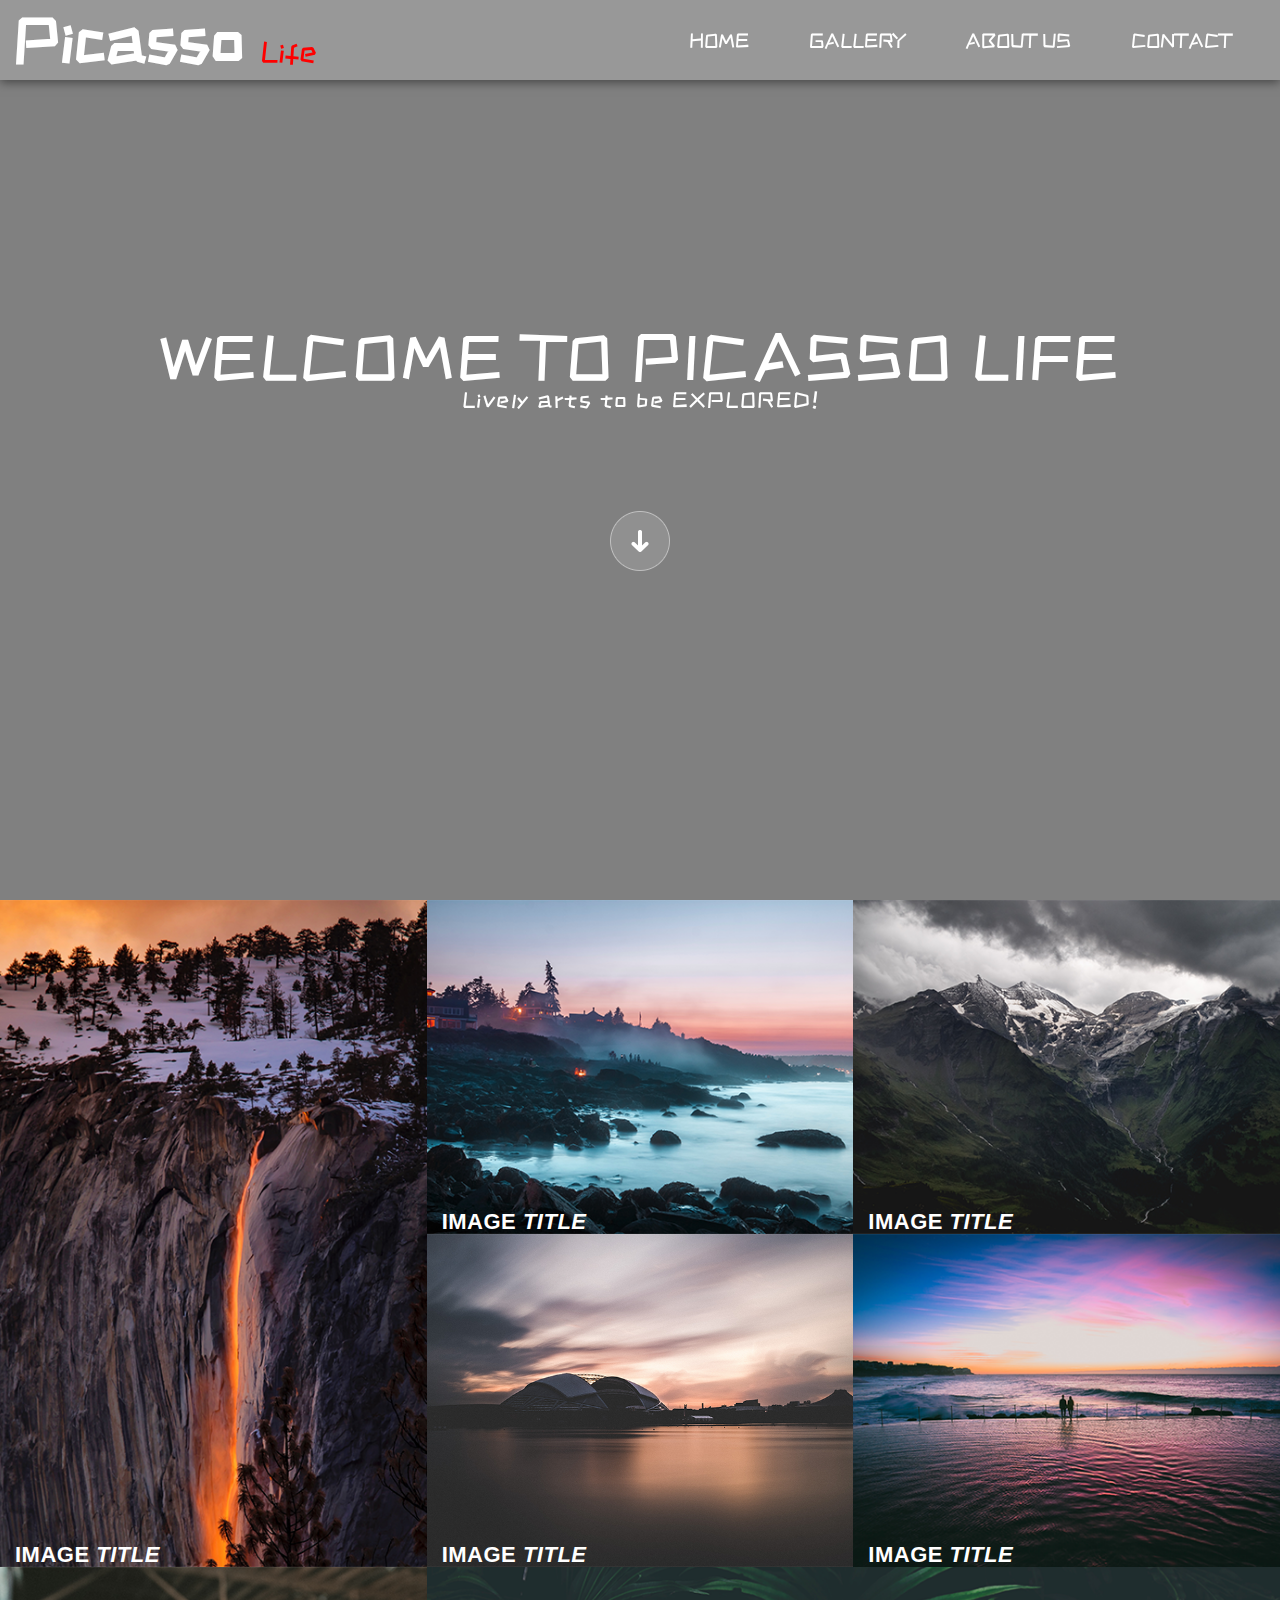
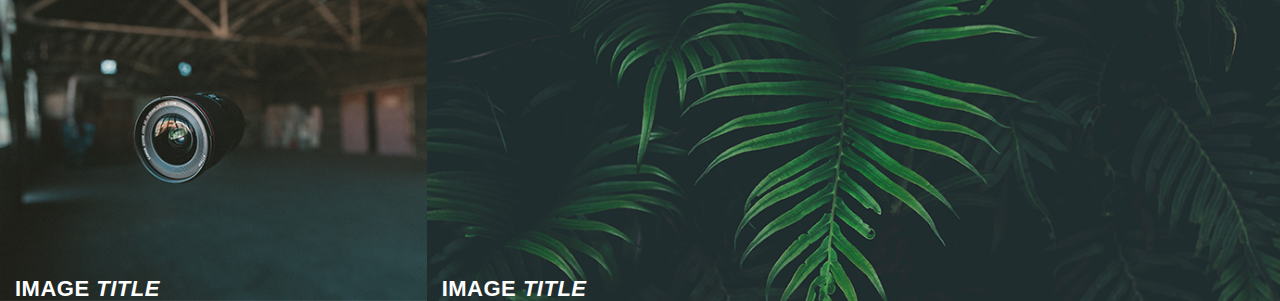
==== index.html @ 89271b0a "fixed some style" ====
<!DOCTYPE html>
<html lang="en">
<head>
    <meta charset="UTF-8">
    <meta http-equiv="X-UA-Compatible" content="IE=edge">
    <meta name="viewport" content="width=device-width, initial-scale=1.0">
    <link rel="stylesheet" href="./css/style.css">
    <title>Picasso Life</title>
</head>
<body>
    <!---header börjar här---->
    <div class="wrapper">
        <nav class="navbar">
            <a href="index.html"><h1>Picasso <span>Life</span></h1></a>
            <ul>
                <li><a href="#">Home</a></li>
                <li><a href="#">Gallery</a></li>
                <li><a href="#">About us</a></li>
                <li><a href="#">Contact</a></li>
            </ul>
        </nav>
    </div>
    <!---header slutar här---->
    
    <!--------------------DIVIDER------------------------>

    <!---welcome sektion börjar  här---->
    <section class="welcome">
        <div class="overlay-text">
            <h1>Welcome to <em>Picasso Life</em></h1>
            <p>Lively arts to be EXPLORED!</p>
        <div class="scrollicon">
            <a class="scrollto" href="index.html">
                <img src="/media/img/scroll-icon.png">
            </a>
        </div>
        </div>
        <video autoplay="" loop="" muted>
        	<source src="/media/vid/highway-loop.mp4" type="video/mp4" />
            "Video not supported"
        </video>
    </section>
    <!---welcome sektion slutar här---->
    
    <!--------------------DIVIDER------------------------>
    
    
    <!---gallery sektion börjar här---->
    <section class="gallery-wrapper ">
        <div class="gallery-container h-2">
            <div class="gallery-item">
                <div class="image">
                    <img src="./media/img/thumb1.png" alt=""></div>
                    <div class="imgtext">
                        <h1>Image <em>Title</em></h1>
                    </div>
            </div>
        </div>
        <div class="gallery-container">
            <div class="gallery-item">
                <div class="image">
                    <img src="./media/img/thumb2.png" alt=""></div>
                    <div class="imgtext"><h1>Image <em>Title</em></h1></div>
            </div>
        </div>
        <div class="gallery-container">
            <div class="gallery-item">
                <div class="image">
                    <img src="./media/img/thumb3.png" alt=""></div>
                    <div class="imgtext"><h1>Image <em>Title</em></h1></div>
            </div>
        </div>
        <div class="gallery-container">
            <div class="gallery-item">
                <div class="image">
                    <img src="./media/img/7.png" alt=""></div>
                    <div class="imgtext"><h1>Image <em>Title</em></h1></div>
            </div>
        </div>
        <div class="gallery-container">
            <div class="gallery-item">
                <div class="image">
                    <img src="./media/img/thumb5.png" alt=""></div>
                    <div class="imgtext">
                        <h1>Image <em>Title</em></h1>
                        <p></p>
                    </div>
                    
            </div>
        </div>
        <div class="gallery-container">
            <div class="gallery-item">
                <div class="image">
                    <img src="./media/img/thumb6.png" alt=""></div>
                    <div class="imgtext"><h1>Image <em>Title</em></h1></div>
            </div>
        </div>
        <div class="gallery-container w-2">
            <div class="gallery-item">
                <div class="image">
                    <img src="./media/img/thumb4.png" alt=""></div>
                    <div class="imgtext"><h1>Image <em>Title</em></h1></div>
            </div>
        </div>
    
    </section>
    <!---gallery sektion slutar här---->
    
    
    <!--------------------DIVIDER------------------------>
    
    
    <!---om oss sektion här---->
    <section class="aboutUs">
    </section>
    <script src="./js/app.js"></script>
</body>
</html>
---- css/style.css ----
/*--------TO DO LIST-------

- Mobile Menu
- Contact us
- About us Cards
- More style
- Gallery script(java)
- More Media query shit

-----------TO DO LIST-------*/



@import url('https://fonts.googleapis.com/css2?family=Dancing+Script&family=ZCOOL+KuaiLe&display=swap');
*{
    margin: 0;
    padding: 0;
    box-sizing: border-box;
}


/*------------------------------*/
/* Header/navbar börjar här*/
.navbar{
    height: 80px;
    width: 100%;
    background-color: rgba(250,250,250,0.2);
    overflow: hidden;
    position: fixed;
    z-index: 1;
    box-shadow: 0px 2px 10px 0px rgb(0 0 0 / 50%);
}
.navbar a{
    display: inline-block;
    text-decoration: none;
    color: white;
    margin: 0 8px;
    padding: 0 6px;
    text-align: center;
    line-height: 80px;
    font-weight: 500;
    font-size: 30px;
    font-family: 'ZCOOL KuaiLe';
}
.navbar a span{
    color: red;
    font-size: 30px;
    font-weight: 200;
    font-family: 'ZCOOL KuaiLe';
}
.logo {
    width: 250px;
    height: auto;
    padding: 5px 50px;
}
.navbar ul{
    float: right;
    margin-right: 20px;
}
.navbar ul li{
    list-style: none;
    margin: 0 8px;
    display: inline-block;
    line-height: 80px;
    padding: 0 6px;
}
.navbar ul li a{
    text-decoration: none;
    color: white;
    font-size: 20px;
    text-transform: uppercase;
}
/* Header/navbar slutar här*/
@media screen and (max-width:800px) {
    .navbar a, .navbar a span{
        font-size: 25px;
    }
}
/*------------------------------*/


/* welcome sektion börjar här*/
.welcome{
    position: relative;
    width: 100%;
}
.welcome video{
    width: 100%;
    height: 100vh;
    object-fit: cover;
    display: block;
}


.overlay-text{
    position: absolute;
    top: 0;
    left: 0;
    width: 100%;
    height: 100vh;
    overflow: hidden;
    display: flex;
    justify-content: center;
    align-items: center;
    flex-direction: column;
    backdrop-filter: brightness(50%);
}
.overlay-text h1{
    font-size: 64px;
    text-transform: uppercase;
    color: white;
    letter-spacing: 2px;
    font-weight: 500;
    text-align: center;
    font-family: 'ZCOOL KuaiLe';
}
.overlay-text h1 em{
    font-style: normal;
    font-weight: 200;
}
.overlay-text p{
    color: white;
    font-size: 22px;
    font-weight: 200;
    letter-spacing: 1.5px;
    text-align: center;
    font-family: 'ZCOOL KuaiLe';
    
}
.overlay-text .scrollicon{
    margin-top: 100px;
}

@media screen and (max-width:800px){
    .overlay-text h1{
        font-size: 24px;
    }
    .overlay-text p{
        font-size: 20px;
    }
}
/* welcome sektion slutar här*/

/*------------------------------*/



/* gallery sektion börjar här*/
.gallery-wrapper{
    
    display: grid;
    grid-template-columns: repeat(3,1fr);
    grid-gap: 0px;
    grid-auto-flow: dense;
}
.gallery-item{
    width: 100%;
    height: 100%;
    position: relative;
}
.gallery-item .image{
    width: 100%;
    height: 100%;
    overflow: hidden;
}
.gallery-item .image img{
    width: 100%;
    height: 100%;
    object-fit: cover;
    object-position: 50% 50%;
    cursor: pointer;
    transition: 0.5s ease-in-out;
}
/*.gallery-item:hover .image img{
    transform: scale(1.1);
}
*/
.w-2{
    grid-column: span 2;
}
.h-2{
    grid-row: span 2;
}
.imgtext{
    position: absolute;
    text-align: left;
    width: 100%;
    bottom: 5px;
    left: 0px;
    z-index: 1;
}
.imgtext h1{
    position: relative;
    font-size: 22px;
    text-transform: uppercase;
    color: #fff;
    padding-left: 15px;
    line-height: 15px;
    letter-spacing: 0.5px;
    font-family: Arial, Helvetica, sans-serif;
}
@media screen and (max-width:800px){
    .gallery-wrapper{
        grid-template-columns: repeat(3,1fr);
    }
    .w-2{
        grid-column: span 2;
    }
    .imgtext h1{
        font-size: 12px;
    }
}
/* gallery sektion slutar här*/
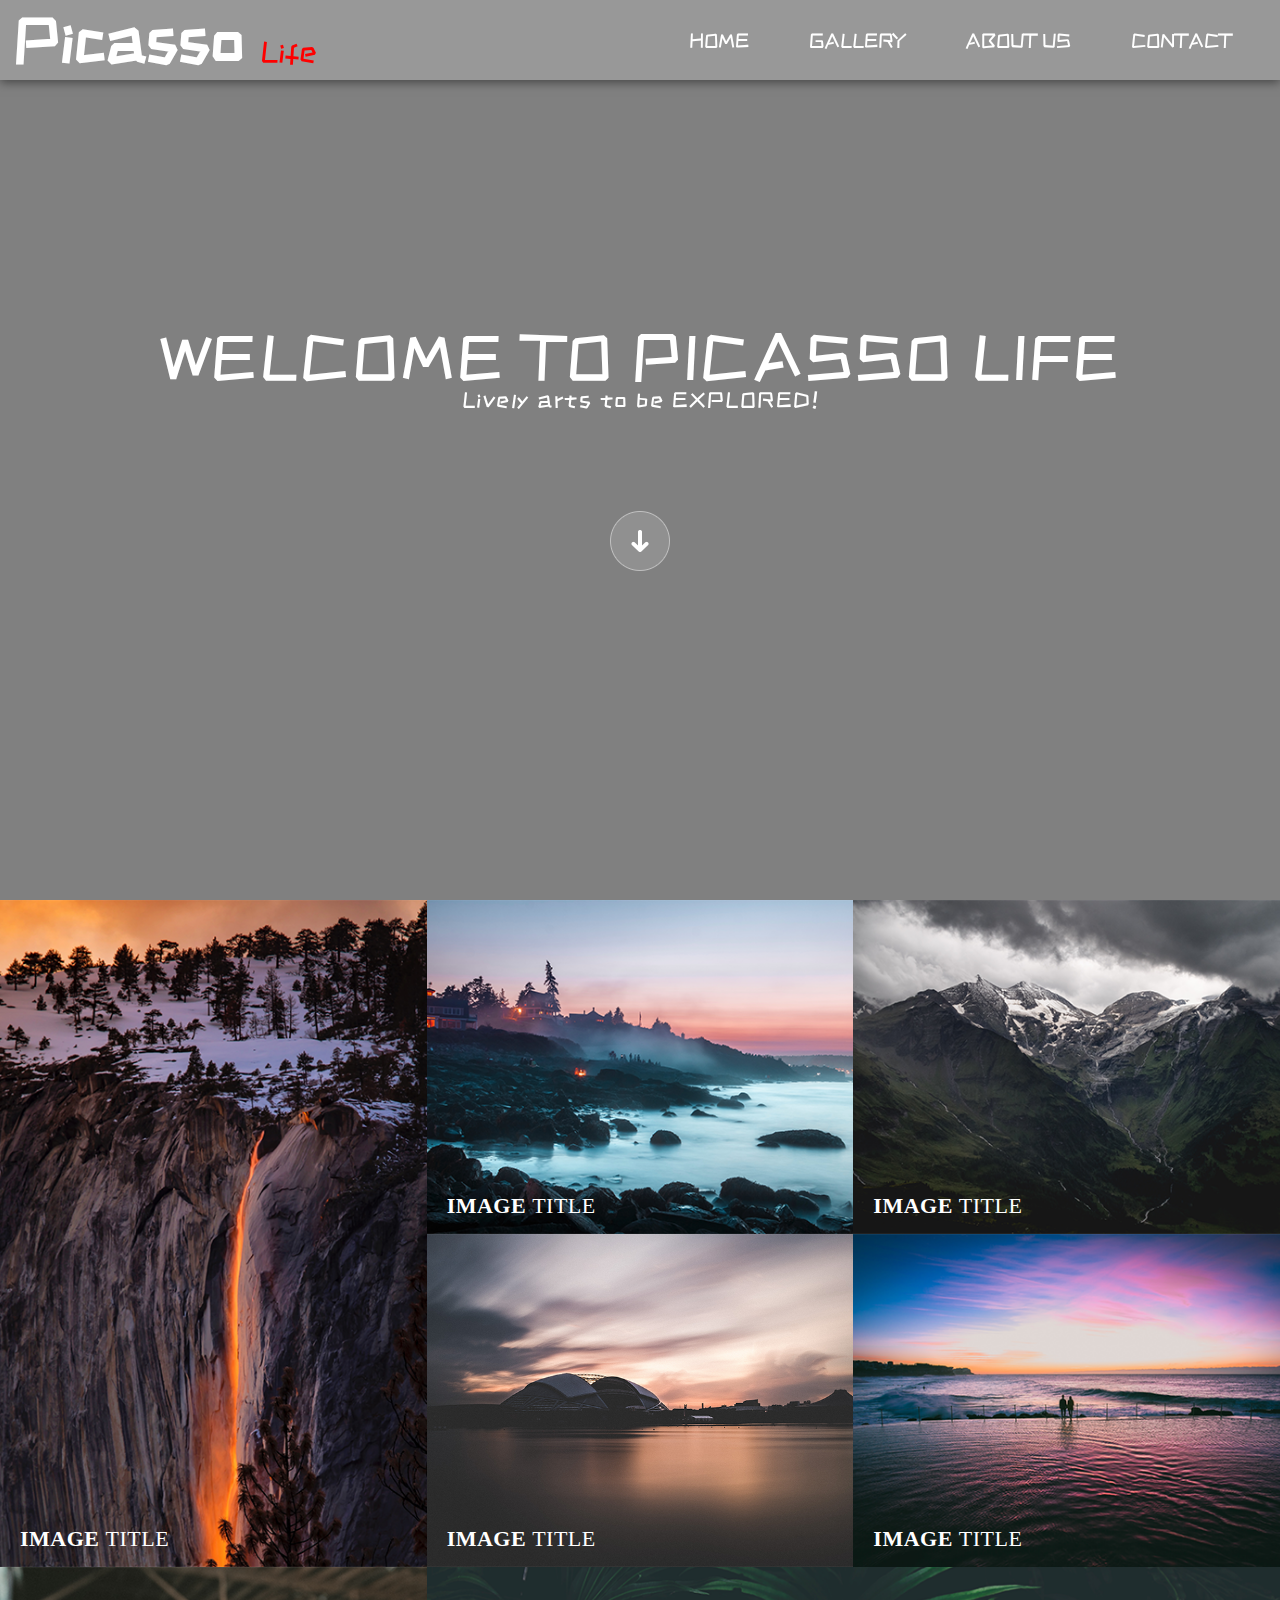
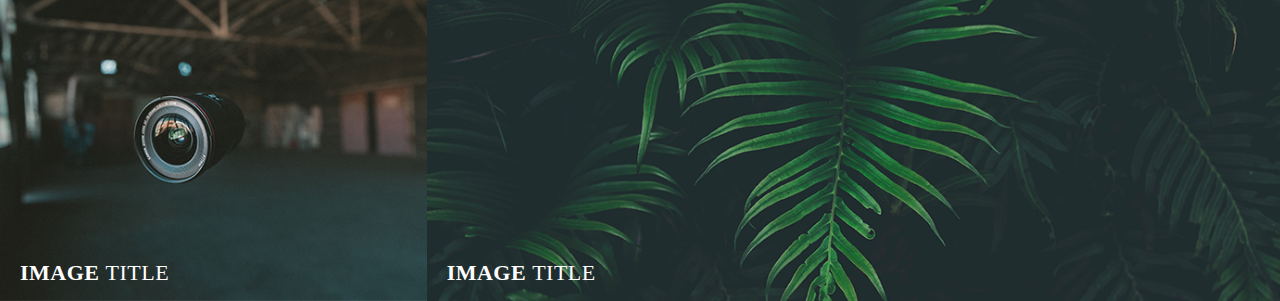
==== commit 26c37e04: "todo list added, media query added, hover effect on images" ====
--- a/index.html
+++ b/index.html
@@ -14,7 +14,7 @@
             <a href="index.html"><h1>Picasso <span>Life</span></h1></a>
             <ul>
                 <li><a href="#">Home</a></li>
-                <li><a href="#">Gallery</a></li>
+                <li><a href="#gallery-wrapper">Gallery</a></li>
                 <li><a href="#">About us</a></li>
                 <li><a href="#">Contact</a></li>
             </ul>
@@ -30,9 +30,8 @@
             <h1>Welcome to <em>Picasso Life</em></h1>
             <p>Lively arts to be EXPLORED!</p>
         <div class="scrollicon">
-            <a class="scrollto" href="index.html">
-                <img src="/media/img/scroll-icon.png">
-            </a>
+            <a class="scrollto">
+            <a href="#gallery-wrapper"><img src="/media/img/scroll-icon.png"></a>
         </div>
         </div>
         <video autoplay="" loop="" muted>
@@ -46,13 +45,15 @@
     
     
     <!---gallery sektion börjar här---->
-    <section class="gallery-wrapper ">
+    <section class="gallery-wrapper"  id="gallery-wrapper">
         <div class="gallery-container h-2">
             <div class="gallery-item">
                 <div class="image">
-                    <img src="./media/img/thumb1.png" alt=""></div>
+                    <img src="./media/img/thumb1.png" alt="">
+                </div>
                     <div class="imgtext">
                         <h1>Image <em>Title</em></h1>
+                        <p>RANDOM TEXT HERE</p>
                     </div>
             </div>
         </div>
@@ -60,21 +61,28 @@
             <div class="gallery-item">
                 <div class="image">
                     <img src="./media/img/thumb2.png" alt=""></div>
-                    <div class="imgtext"><h1>Image <em>Title</em></h1></div>
+                    <div class="imgtext">
+                        <h1>Image <em>Title</em></h1>
+                        <p>RANDOM TEXT HERE</p>
+                    </div>
             </div>
         </div>
         <div class="gallery-container">
             <div class="gallery-item">
                 <div class="image">
                     <img src="./media/img/thumb3.png" alt=""></div>
-                    <div class="imgtext"><h1>Image <em>Title</em></h1></div>
+                    <div class="imgtext">
+                        <h1>Image <em>Title</em></h1>
+                        <p>RANDOM TEXT HERE</p></div>
             </div>
         </div>
         <div class="gallery-container">
             <div class="gallery-item">
                 <div class="image">
                     <img src="./media/img/7.png" alt=""></div>
-                    <div class="imgtext"><h1>Image <em>Title</em></h1></div>
+                    <div class="imgtext">
+                        <h1>Image <em>Title</em></h1>
+                        <p>RANDOM TEXT HERE</p></div>
             </div>
         </div>
         <div class="gallery-container">
@@ -83,6 +91,7 @@
                     <img src="./media/img/thumb5.png" alt=""></div>
                     <div class="imgtext">
                         <h1>Image <em>Title</em></h1>
+                        <p>RANDOM TEXT HERE</p>
                         <p></p>
                     </div>
                     
@@ -92,14 +101,18 @@
             <div class="gallery-item">
                 <div class="image">
                     <img src="./media/img/thumb6.png" alt=""></div>
-                    <div class="imgtext"><h1>Image <em>Title</em></h1></div>
+                    <div class="imgtext">
+                        <h1>Image <em>Title</em></h1>
+                        <p>RANDOM TEXT HERE</p></div>
             </div>
         </div>
-        <div class="gallery-container w-2">
+        <div class="gallery-container w-2" >
             <div class="gallery-item">
                 <div class="image">
                     <img src="./media/img/thumb4.png" alt=""></div>
-                    <div class="imgtext"><h1>Image <em>Title</em></h1></div>
+                    <div class="imgtext">
+                        <h1>Image <em>Title</em></h1>
+                        <p>RANDOM TEXT HERE</p></div>
             </div>
         </div>
     
@@ -110,9 +123,14 @@
     <!--------------------DIVIDER------------------------>
     
     
-    <!---om oss sektion här---->
+    <!---OM OSS sektion börjar här---->
     <section class="aboutUs">
     </section>
+    <!---OM OSS sektion slutar här---->
+
+
+
+    <!---javascript link här---->
     <script src="./js/app.js"></script>
 </body>
 </html>--- a/css/style.css
+++ b/css/style.css
@@ -16,6 +16,7 @@
     margin: 0;
     padding: 0;
     box-sizing: border-box;
+    scroll-behavior: smooth;
 }
 
 
@@ -27,7 +28,7 @@
     background-color: rgba(250,250,250,0.2);
     overflow: hidden;
     position: fixed;
-    z-index: 1;
+    z-index: 3;
     box-shadow: 0px 2px 10px 0px rgb(0 0 0 / 50%);
 }
 .navbar a{
@@ -104,6 +105,7 @@
     align-items: center;
     flex-direction: column;
     backdrop-filter: brightness(50%);
+    z-index: 2;
 }
 .overlay-text h1{
     font-size: 64px;
@@ -113,6 +115,7 @@
     font-weight: 500;
     text-align: center;
     font-family: 'ZCOOL KuaiLe';
+    z-index: 1;
 }
 .overlay-text h1 em{
     font-style: normal;
@@ -147,11 +150,16 @@
 
 /* gallery sektion börjar här*/
 .gallery-wrapper{
-    
     display: grid;
     grid-template-columns: repeat(3,1fr);
-    grid-gap: 0px;
-    grid-auto-flow: dense;
+}
+.imgtext{
+    position: absolute;
+    text-align: left;
+    width: 100%;
+    bottom: 10px;
+    left: 0px;
+    z-index: 1;
 }
 .gallery-item{
     width: 100%;
@@ -169,36 +177,52 @@
     object-fit: cover;
     object-position: 50% 50%;
     cursor: pointer;
-    transition: 0.5s ease-in-out;
-}
-/*.gallery-item:hover .image img{
+    transition: .5s ease-in-out;
+}
+.gallery-item:hover .image img{
     transform: scale(1.1);
 }
-*/
+
+.gallery-item .imgtext em{
+    font-style: normal;
+    font-weight: 200;
+}
+.gallery-item .imgtext h1{
+  font-size: 22px;
+  text-transform: uppercase;
+  color: #fff;
+  display: inline-block;
+  padding-left: 20px;
+  line-height: 55px;
+  transform: translateY(25px);
+  transition: .5s ease-in-out;
+  letter-spacing: 0.5px;
+}
+.gallery-item:hover .imgtext h1{
+    transform: translateY(0px);
+}
+.gallery-item .imgtext p{
+    padding-left: 20px;
+    font-size: 14px;
+    color: #fff;
+    opacity: 0;
+    transform: translateY(10px);
+    transition: .5s ease-in-out;
+    text-transform: uppercase;
+    padding-bottom:0px ;
+    border: 0px;
+}
+.gallery-item:hover .imgtext p{
+    opacity: 1;
+    transform: translateY(0);
+   }
 .w-2{
     grid-column: span 2;
 }
 .h-2{
     grid-row: span 2;
 }
-.imgtext{
-    position: absolute;
-    text-align: left;
-    width: 100%;
-    bottom: 5px;
-    left: 0px;
-    z-index: 1;
-}
-.imgtext h1{
-    position: relative;
-    font-size: 22px;
-    text-transform: uppercase;
-    color: #fff;
-    padding-left: 15px;
-    line-height: 15px;
-    letter-spacing: 0.5px;
-    font-family: Arial, Helvetica, sans-serif;
-}
+
 @media screen and (max-width:800px){
     .gallery-wrapper{
         grid-template-columns: repeat(3,1fr);
@@ -206,8 +230,14 @@
     .w-2{
         grid-column: span 2;
     }
-    .imgtext h1{
+    .gallery-item .imgtext h1{
         font-size: 12px;
     }
+    .gallery-item .imgtext p{
+        font-size: 8px;
+    }
+    .imgtext{
+        bottom: 18px;
+    }
 }
 /* gallery sektion slutar här*/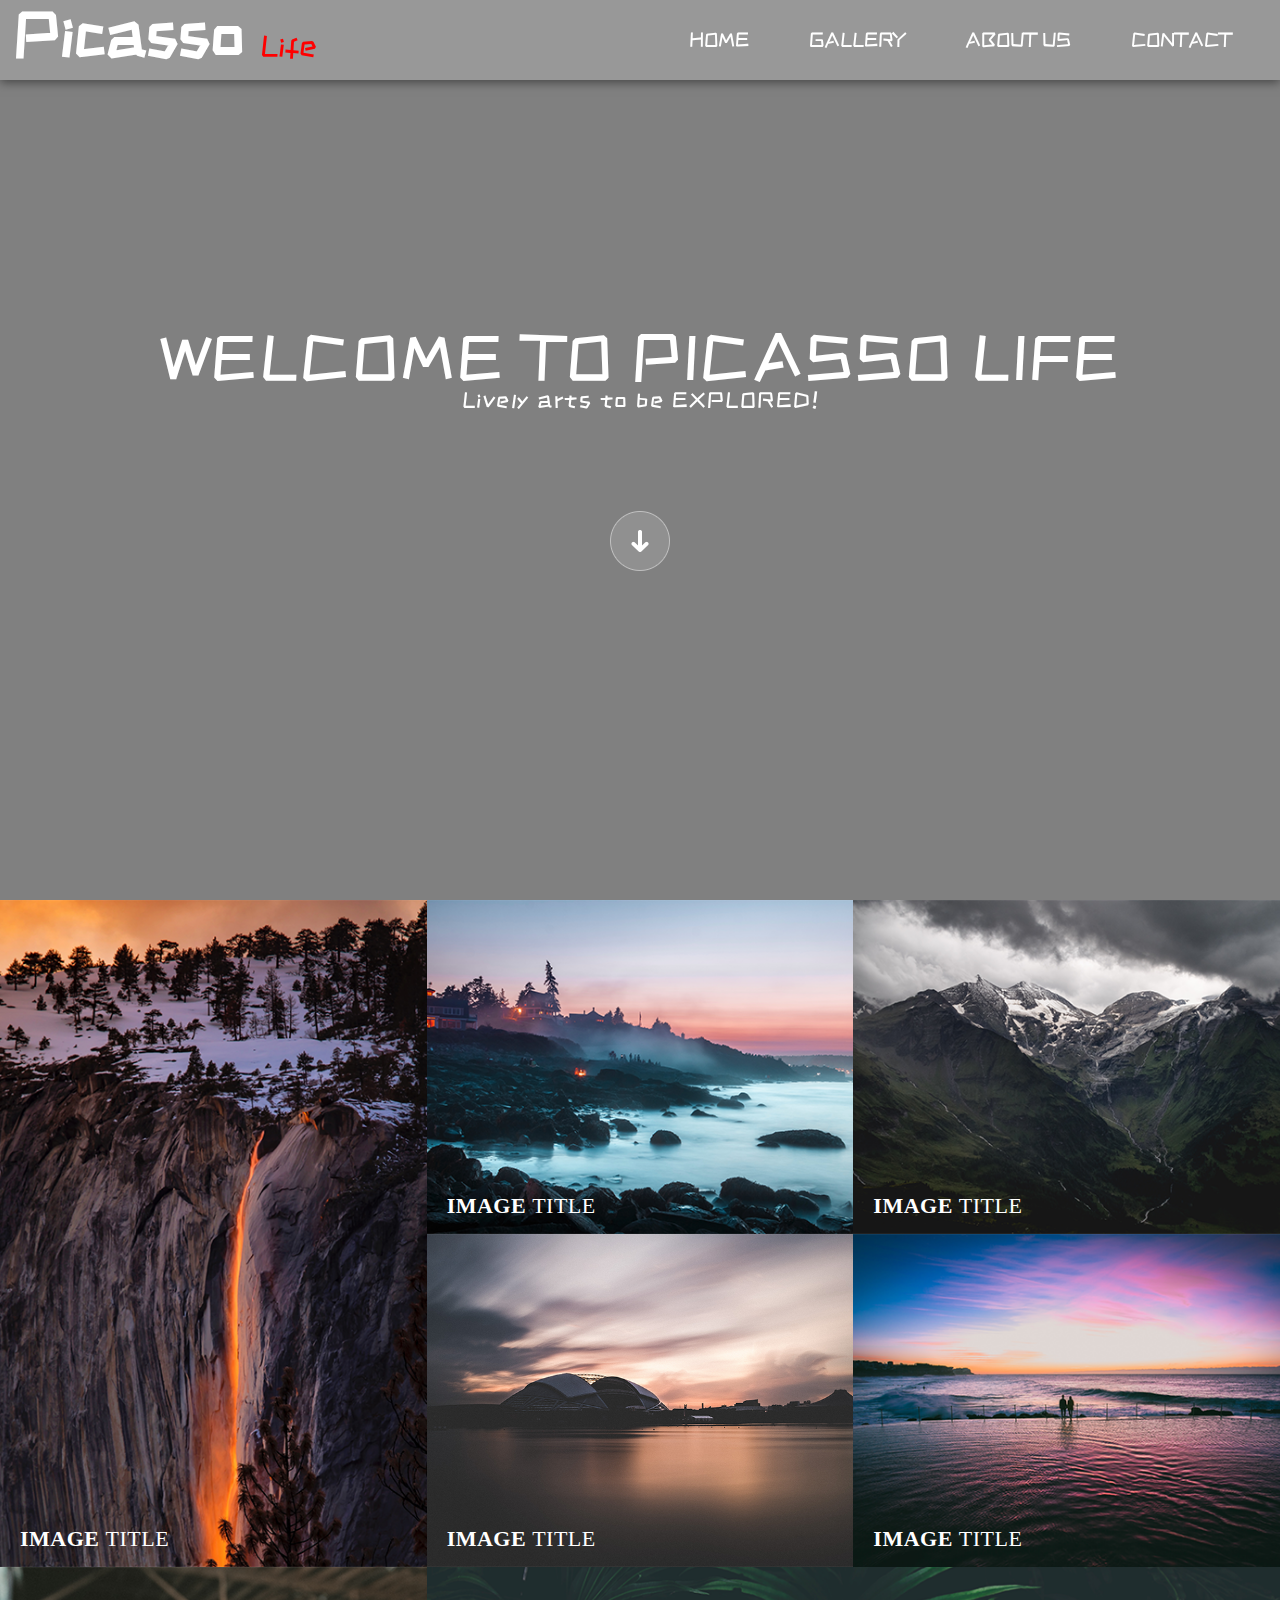
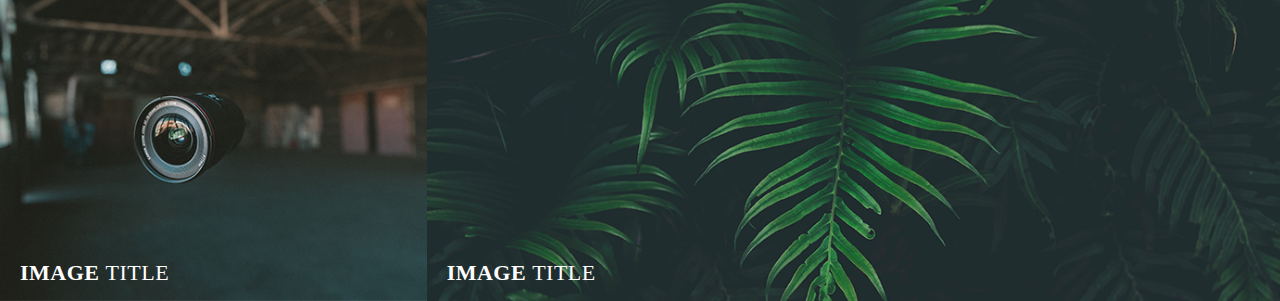
==== commit a27d1c1f: "lightbox code finished and fully functional" ====
--- a/index.html
+++ b/index.html
@@ -5,11 +5,12 @@
     <meta http-equiv="X-UA-Compatible" content="IE=edge">
     <meta name="viewport" content="width=device-width, initial-scale=1.0">
     <link rel="stylesheet" href="./css/style.css">
+    <link rel="stylesheet" href="https://cdnjs.cloudflare.com/ajax/libs/font-awesome/4.7.0/css/font-awesome.min.css">
     <title>Picasso Life</title>
 </head>
 <body>
     <!---header börjar här---->
-    <div class="wrapper">
+    <header>
         <nav class="navbar">
             <a href="index.html"><h1>Picasso <span>Life</span></h1></a>
             <ul>
@@ -18,10 +19,25 @@
                 <li><a href="#">About us</a></li>
                 <li><a href="#">Contact</a></li>
             </ul>
+            <!--mobile navigation button start-->
+            <div class="menu-btn">
+            <div class="menu-btn-burger"></div>
+            </div>
+            <!--mobile navigation button end-->
+        </nav>
+    </header>
+    <!---header slutar här---->
+    <!--mobile menu start-->
+    <div class="mobile-menu">      
+        <nav class="mobile-navbar">               
+            <a class="mobile-link" href="#intro-section">Home</a>
+            <a class="mobile-link" href="#gallery-wrapper">Gallery</a>
+            <a class="mobile-link" href="#about-section">About us</a>                
+            <a class="mobile-link" href="#contact-section">Contact</a>                       
         </nav>
     </div>
-    <!---header slutar här---->
-    
+
+    <!--mobile menu end-->
     <!--------------------DIVIDER------------------------>
 
     <!---welcome sektion börjar  här---->
@@ -31,11 +47,11 @@
             <p>Lively arts to be EXPLORED!</p>
         <div class="scrollicon">
             <a class="scrollto">
-            <a href="#gallery-wrapper"><img src="/media/img/scroll-icon.png"></a>
+            <a href="#gallery-wrapper"><img src="./media/img/scroll-icon.png"></a>
         </div>
         </div>
         <video autoplay="" loop="" muted>
-        	<source src="/media/vid/highway-loop.mp4" type="video/mp4" />
+        	<source src="./media/vid/highway-loop.mp4" type="video/mp4" />
             "Video not supported"
         </video>
     </section>
@@ -49,7 +65,7 @@
         <div class="gallery-container h-2">
             <div class="gallery-item">
                 <div class="image">
-                    <img src="./media/img/thumb1.png" alt="">
+                    <img src="./media/img/thumb1.png" alt="./media/img/1.png">
                 </div>
                     <div class="imgtext">
                         <h1>Image <em>Title</em></h1>
@@ -60,7 +76,7 @@
         <div class="gallery-container">
             <div class="gallery-item">
                 <div class="image">
-                    <img src="./media/img/thumb2.png" alt=""></div>
+                    <img src="./media/img/thumb2.png" alt="./media/img/2.png"></div>
                     <div class="imgtext">
                         <h1>Image <em>Title</em></h1>
                         <p>RANDOM TEXT HERE</p>
@@ -70,7 +86,7 @@
         <div class="gallery-container">
             <div class="gallery-item">
                 <div class="image">
-                    <img src="./media/img/thumb3.png" alt=""></div>
+                    <img src="./media/img/thumb3.png" alt="./media/img/3.png"></div>
                     <div class="imgtext">
                         <h1>Image <em>Title</em></h1>
                         <p>RANDOM TEXT HERE</p></div>
@@ -79,7 +95,7 @@
         <div class="gallery-container">
             <div class="gallery-item">
                 <div class="image">
-                    <img src="./media/img/7.png" alt=""></div>
+                    <img src="./media/img/7.png" alt="./media/img/7.png"></div>
                     <div class="imgtext">
                         <h1>Image <em>Title</em></h1>
                         <p>RANDOM TEXT HERE</p></div>
@@ -88,7 +104,7 @@
         <div class="gallery-container">
             <div class="gallery-item">
                 <div class="image">
-                    <img src="./media/img/thumb5.png" alt=""></div>
+                    <img src="./media/img/thumb5.png" alt="./media/img/5.png"></div>
                     <div class="imgtext">
                         <h1>Image <em>Title</em></h1>
                         <p>RANDOM TEXT HERE</p>
@@ -100,7 +116,7 @@
         <div class="gallery-container">
             <div class="gallery-item">
                 <div class="image">
-                    <img src="./media/img/thumb6.png" alt=""></div>
+                    <img src="./media/img/thumb6.png" alt="./media/img/6.png"></div>
                     <div class="imgtext">
                         <h1>Image <em>Title</em></h1>
                         <p>RANDOM TEXT HERE</p></div>
@@ -109,20 +125,44 @@
         <div class="gallery-container w-2" >
             <div class="gallery-item">
                 <div class="image">
-                    <img src="./media/img/thumb4.png" alt=""></div>
+                    <img src="./media/img/thumb4.png" alt="./media/img/4.png"></div>
                     <div class="imgtext">
                         <h1>Image <em>Title</em></h1>
                         <p>RANDOM TEXT HERE</p></div>
             </div>
         </div>
-    
+        <!---div för popup bild börjar här---->
+
+        <!---div för popup bild slutar här---->
     </section>
     <!---gallery sektion slutar här---->
-    
-    
+    <div class="popUP">
+        <div class="detailText">
+            <span class="title">
+              Bild <p class="current-img"></p>
+              av <p class="total-img"></p>
+            </span>
+            <span class="icon fa fa-close"></span>
+        </div>
+        <div class="img-box">
+            <div class="slide prev">
+                <i class="fa fa-arrow-left"></i>
+            </div>
+            <div class="slide next">
+                <i class="fa fa-arrow-right"></i>
+            </div>
+            <img src="" alt="" id="main-img">
+        </div>
+        <div class="demoimg">
+            
+        </div>
+    </div>
+    <div class="bgShadow"></div>
     <!--------------------DIVIDER------------------------>
     
     
+
+
     <!---OM OSS sektion börjar här---->
     <section class="aboutUs">
     </section>
@@ -133,4 +173,5 @@
     <!---javascript link här---->
     <script src="./js/app.js"></script>
 </body>
+
 </html>--- a/css/style.css
+++ b/css/style.css
@@ -1,6 +1,4 @@
 /*--------TO DO LIST-------
-
-- Mobile Menu
 - Contact us
 - About us Cards
 - More style
@@ -23,6 +21,9 @@
 /*------------------------------*/
 /* Header/navbar börjar här*/
 .navbar{
+    display: flex;
+    justify-content: space-between;
+    align-items: center;
     height: 80px;
     width: 100%;
     background-color: rgba(250,250,250,0.2);
@@ -43,6 +44,11 @@
     font-size: 30px;
     font-family: 'ZCOOL KuaiLe';
 }
+.navbar a:hover{
+    color: red;
+    transform: scale(1.1);
+    transition: .4s;
+}
 .navbar a span{
     color: red;
     font-size: 30px;
@@ -71,10 +77,92 @@
     font-size: 20px;
     text-transform: uppercase;
 }
+.menu-btn{
+    display: none;
+}
+.mobile-menu{
+    display: none;
+}
 /* Header/navbar slutar här*/
 @media screen and (max-width:800px) {
     .navbar a, .navbar a span{
-        font-size: 25px;
+        font-size: 30px;
+    }
+    .navbar ul{
+        display: none;
+    }
+    .menu-btn {
+        position: relative;
+        display: flex;
+        justify-content: center;
+        align-items: center;
+        width: 70px;
+        height: 70px;
+        cursor: pointer;
+        z-index:1;
+    }
+    .menu-btn-burger {
+        width: 40px;
+        height: 4px;
+        background-color: red;
+        transition: 0.5s;
+    }
+    .menu-btn-burger::before,
+    .menu-btn-burger::after {
+        content: "";
+        position: absolute;
+        width: 40px;
+        height: 4px;
+        background-color: white;
+        transition: 0.5s;
+    }
+    .menu-btn-burger::before {
+        transform: translateY(-10px);
+    }
+    .menu-btn-burger::after {
+        transform: translateY(10px);
+    }
+    .menu-btn.open .menu-btn-burger{
+        transform: rotate(180deg);
+        background-color: transparent;
+    }
+    .menu-btn.open .menu-btn-burger::before{
+        transform: rotate(45deg);
+        
+    }
+    .menu-btn.open .menu-btn-burger::after{
+        transform: rotate(-45deg);
+        background-color: red;
+    }
+    .mobile-menu{
+        display: block;
+        min-height: 100vh;
+        width: 100%;
+        padding-top: 15vh;
+        background-color: black;
+        position: fixed;
+        right: -100%;
+        z-index: 2;
+        transition: 0.5s;
+    }
+    .mobile-navbar{
+        width: 100%;
+        display: flex;
+        flex-direction: column;
+    }
+    .mobile-link{
+        width: 100%;
+        padding: 30px;
+        border: 0;
+        color: white;
+        font-family: Arial, Helvetica, sans-serif;
+        font-size: 1.3em;
+        text-align: center;
+        text-decoration: none;
+        text-transform: uppercase; 
+    }
+    .mobile-link:hover{
+        color: red;
     }
 }
 /*------------------------------*/
@@ -137,9 +225,13 @@
 @media screen and (max-width:800px){
     .overlay-text h1{
         font-size: 24px;
+        
     }
     .overlay-text p{
         font-size: 20px;
+    }
+    .overlay-text{
+        z-index: 1;
     }
 }
 /* welcome sektion slutar här*/
@@ -177,10 +269,7 @@
     object-fit: cover;
     object-position: 50% 50%;
     cursor: pointer;
-    transition: .5s ease-in-out;
-}
-.gallery-item:hover .image img{
-    transform: scale(1.1);
+    
 }
 
 .gallery-item .imgtext em{
@@ -223,6 +312,111 @@
     grid-row: span 2;
 }
 
+/* Pop up box börjar här*/
+.popUP{
+    position: fixed;
+    max-width: 600px;
+    height: auto;
+    width: 100%;
+    top: 50%;
+    left: 50%;
+    transform: translate(-50%, -50%) scale(0.5);
+    background: white;
+    padding: 0 5px 5px 5px;
+    border-radius: 5px;
+    opacity: 0;
+    pointer-events: none;
+    box-shadow: 0px 0px 15px rgba(0, 0, 0, 0.4);
+    z-index: 3;
+}
+.popUP.show{
+    opacity: 1;
+    pointer-events: auto;
+    transform: translate(-50%, -50%) scale(1);
+    transition: all 0.5s ease;
+}
+.popUP .detailText{
+    display: flex;
+    justify-content: space-between;
+    align-items: center;
+    padding: 12px 15px 12px 10px;
+}
+.popUP .detailText .icon{
+    color: black;
+    cursor: pointer;
+    font-size: 20px
+}
+.detailText .title{
+    display: flex;
+    font-size: 20px;
+    font-weight: 400;
+    color: black;
+}
+.detailText .title p{
+    margin: 0 5px;
+}
+.detailText .title p.current-img{
+    font-weight: 600;
+}
+.popUP .img-box{
+    display: flex;
+    width: 100%;
+}
+.popUP .img-box img{
+    width: 100%;
+    height: 500px;
+}
+.img-box .slide{
+    position: absolute;
+    top: 40%;
+    transform: translateY(50%);
+    font-size: 30px;
+    cursor: pointer;
+    color: #fff;
+    width: 60px;
+    height: 20px;
+    line-height: 50px;
+    text-align: center;
+}
+.img-box .slide.prev{
+    left: 0;
+}
+.img-box .slide.next{
+    right: 0;
+}
+.bgShadow{
+    position: fixed;
+    top: 0;
+    left: 0;
+    height: 100%;
+    width: 100%;
+    display: none;
+    background: rgba(0, 0, 0, 0.6);
+}
+.demoimg{
+    position: relative;
+    display: inline-flex;
+    justify-content: center;
+    overflow: hidden;
+    width: auto;
+    height: auto;
+    margin-top: 5px;
+    
+}
+
+.demoimg img{
+    display: flex;
+    object-fit: cover;
+    width: 100%;
+    height: 200px;
+    padding-right: 5px;
+    overflow: hidden;
+    opacity: .6;
+    
+}
+/* Pop up box slutar här*/
+
+
 @media screen and (max-width:800px){
     .gallery-wrapper{
         grid-template-columns: repeat(3,1fr);
@@ -239,5 +433,11 @@
     .imgtext{
         bottom: 18px;
     }
+    
+}
+@media screen and (max-width:1500px){
+    .popUP{
+        max-width: 500px;
+    }
 }
 /* gallery sektion slutar här*/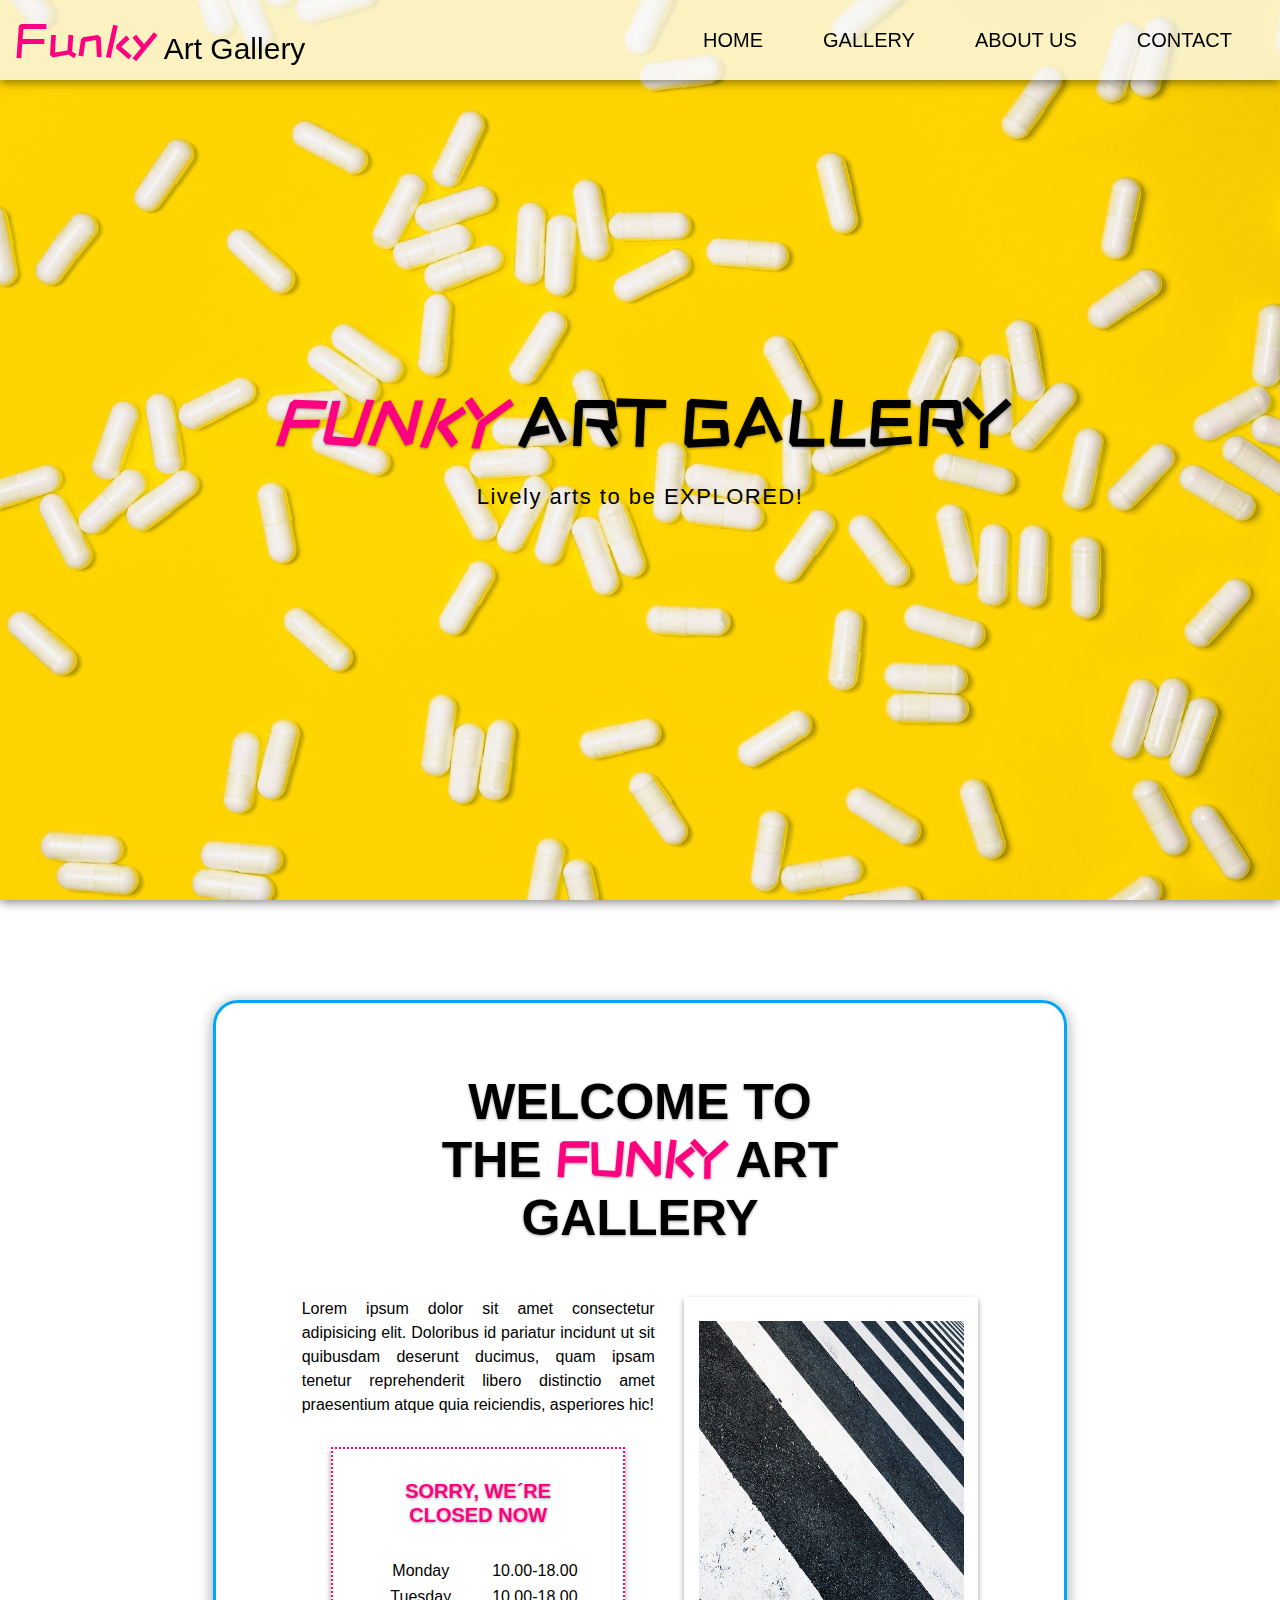
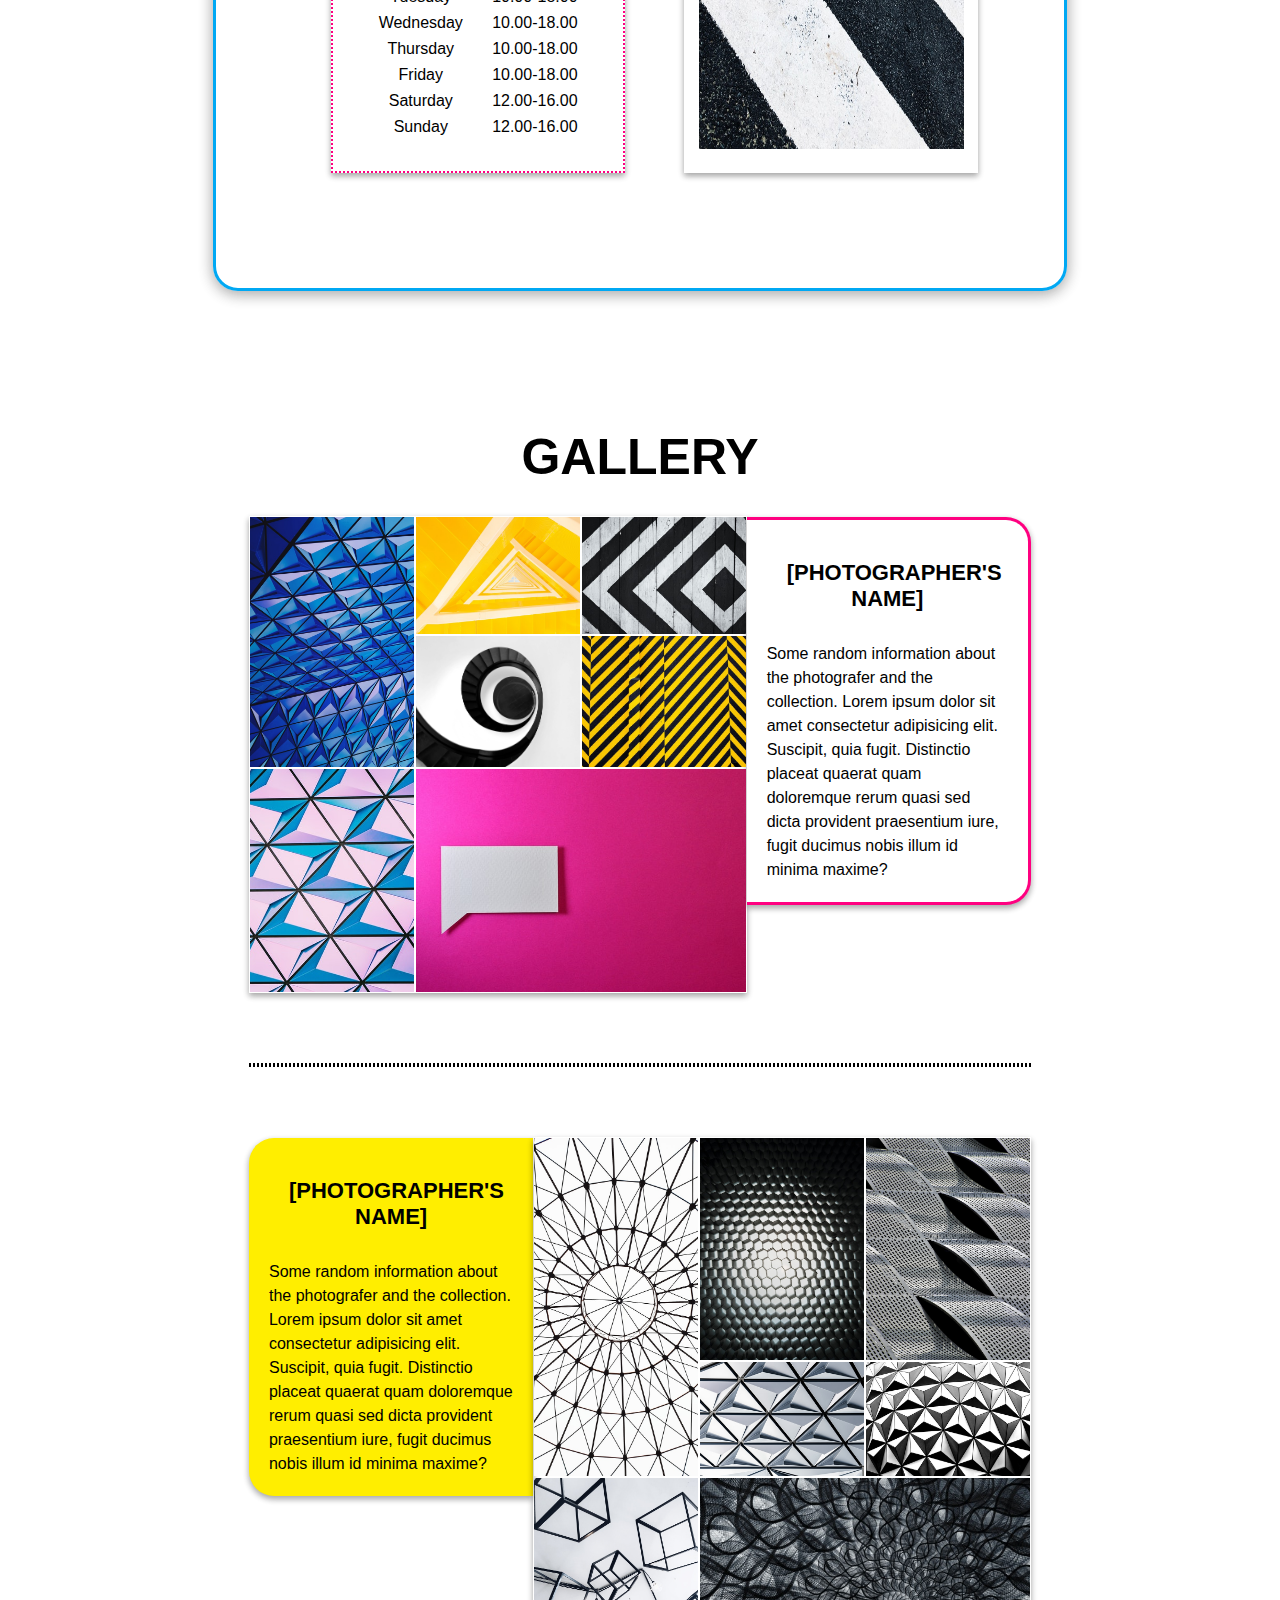
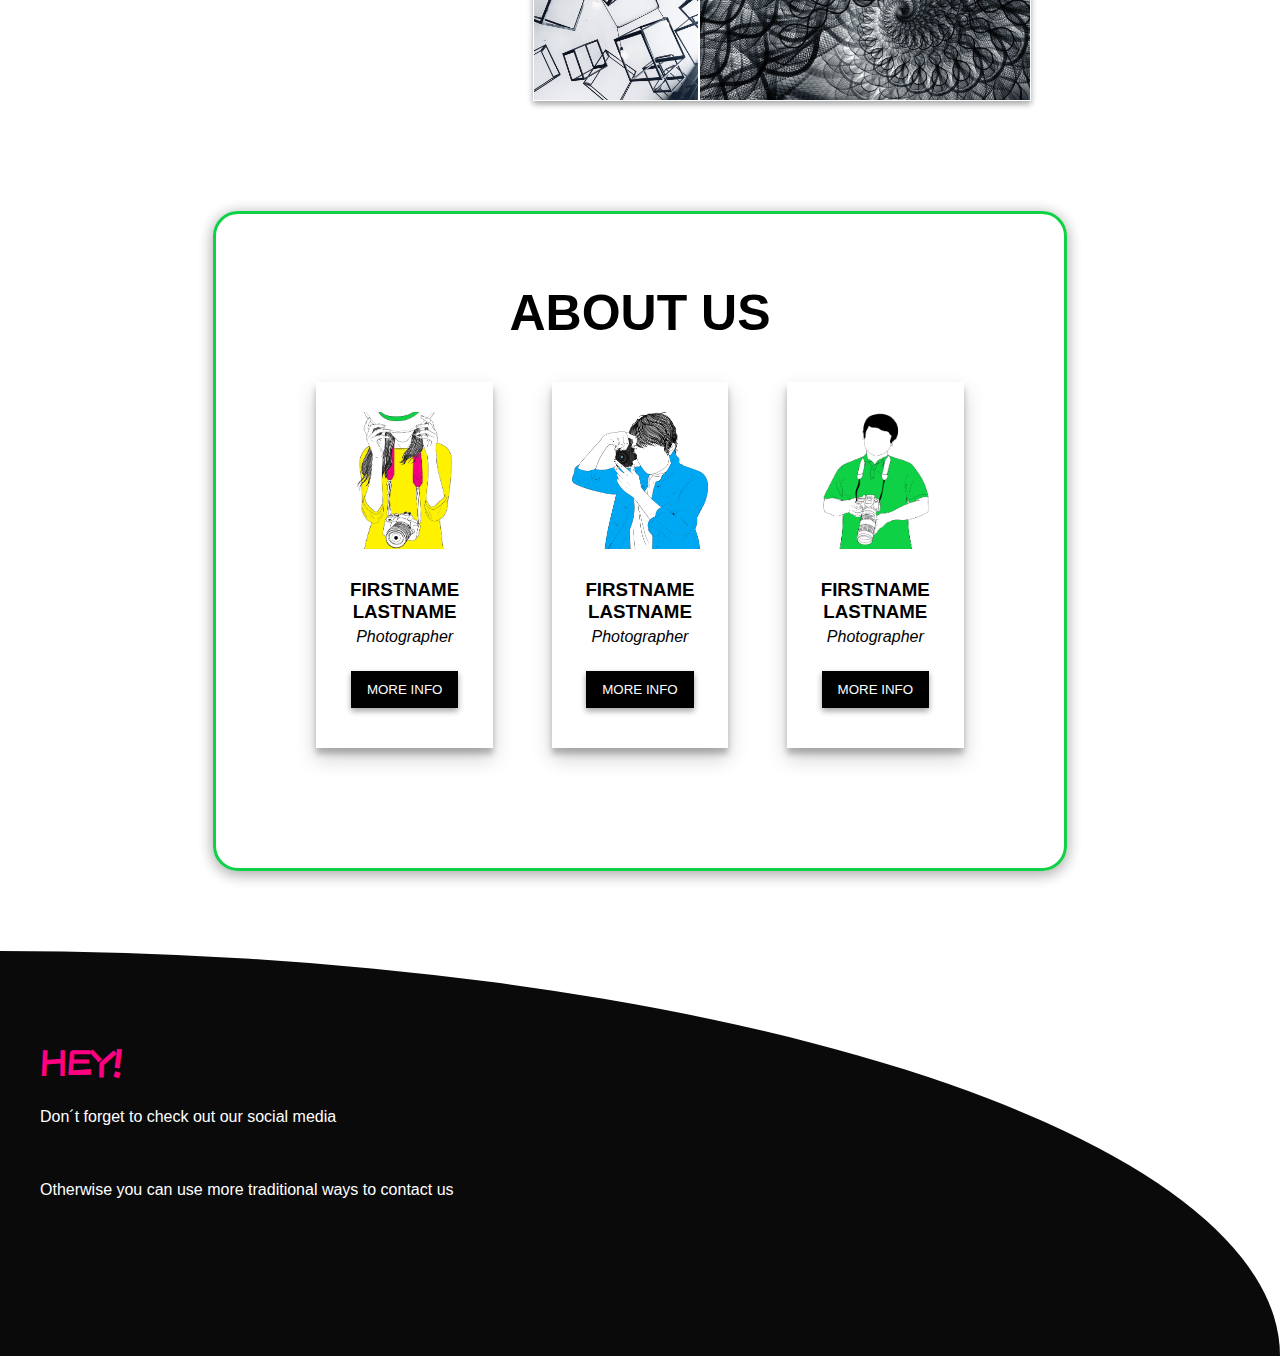
==== commit c59af3b1: "complete and removed other files" ====
--- a/index.html
+++ b/index.html
@@ -5,173 +5,364 @@
     <meta http-equiv="X-UA-Compatible" content="IE=edge">
     <meta name="viewport" content="width=device-width, initial-scale=1.0">
     <link rel="stylesheet" href="./css/style.css">
-    <link rel="stylesheet" href="https://cdnjs.cloudflare.com/ajax/libs/font-awesome/4.7.0/css/font-awesome.min.css">
-    <title>Picasso Life</title>
+    <script src="https://kit.fontawesome.com/38e66b1324.js" crossorigin="anonymous"></script>
+    <title>FUNKY Art Gallery</title>
 </head>
+
 <body>
-    <!---header börjar här---->
+    <!--header start-->
     <header>
         <nav class="navbar">
-            <a href="index.html"><h1>Picasso <span>Life</span></h1></a>
+            <a href="index2.html"><h1><span>Funky</span> Art Gallery</h1></a>
             <ul>
-                <li><a href="#">Home</a></li>
-                <li><a href="#gallery-wrapper">Gallery</a></li>
-                <li><a href="#">About us</a></li>
-                <li><a href="#">Contact</a></li>
+                <li><a href="#intro-section">Home</a></li>
+                <li><a href="#gallery-section">Gallery</a></li>
+                <li><a href="#about-section">About us</a></li>
+                <li><a href="#contact-section">Contact</a></li>
             </ul>
             <!--mobile navigation button start-->
             <div class="menu-btn">
-            <div class="menu-btn-burger"></div>
+                <div class="menu-btn-burger"></div>
             </div>
             <!--mobile navigation button end-->
         </nav>
     </header>
-    <!---header slutar här---->
+    <!--header end-->
+
     <!--mobile menu start-->
     <div class="mobile-menu">      
         <nav class="mobile-navbar">               
             <a class="mobile-link" href="#intro-section">Home</a>
-            <a class="mobile-link" href="#gallery-wrapper">Gallery</a>
+            <a class="mobile-link" href="#gallery-section">Gallery</a>
             <a class="mobile-link" href="#about-section">About us</a>                
             <a class="mobile-link" href="#contact-section">Contact</a>                       
         </nav>
     </div>
-
     <!--mobile menu end-->
-    <!--------------------DIVIDER------------------------>
-
-    <!---welcome sektion börjar  här---->
-    <section class="welcome">
-        <div class="overlay-text">
-            <h1>Welcome to <em>Picasso Life</em></h1>
-            <p>Lively arts to be EXPLORED!</p>
-        <div class="scrollicon">
-            <a class="scrollto">
-            <a href="#gallery-wrapper"><img src="./media/img/scroll-icon.png"></a>
+
+    <!--main start-->
+    <main>
+        <!--landing section start-->
+        <section class="landing-wrapper">
+            <div class="landing-image"><img src="./media/img/backgr.jpg"></div>
+            <div class="landing-overlay">
+                <h1><span>Funky</span> art gallery</h1>
+                <p>Lively arts to be EXPLORED!</p>
+            </div>
+        </section>
+        <!--landing section end-->
+
+        <!--anchor tag between sections-->
+        <div class="anchor" id="intro-section"></div>
+
+        <!--intro section start-->
+        <section class="section-wrapper intro-wrapper col-8">
+            <h2 class="intro-header">Welcome to <br>the <span>Funky</span> Art Gallery</h2>
+            <div class="intro col-10">
+                <div class="intro-left col-6"> 
+                    <p>Lorem ipsum dolor sit amet consectetur adipisicing elit. 
+                        Doloribus id pariatur incidunt ut sit quibusdam deserunt 
+                        ducimus, quam ipsam tenetur reprehenderit libero distinctio 
+                        amet praesentium atque quia reiciendis, asperiores hic!</p>
+                    <div class="we-are-open col-10">
+                        <div id="js-open">Opening times</div>
+                        <table>
+                            <tr>
+                                <td>Monday</td>
+                                <td>10.00-18.00</td>
+                            </tr>
+                            <tr>
+                                <td>Tuesday</td>
+                                <td>10.00-18.00</td>
+                            </tr>
+                            <tr>
+                                <td>Wednesday</td>
+                                <td>10.00-18.00</td>
+                            </tr>
+                            <tr>
+                                <td>Thursday</td>
+                                <td>10.00-18.00</td>
+                            </tr>
+                            <tr>
+                                <td>Friday</td>
+                                <td>10.00-18.00</td>
+                            </tr>
+                            <tr>
+                                <td>Saturday</td>
+                                <td>12.00-16.00</td>
+                            </tr>
+                            <tr>
+                                <td>Sunday</td>
+                                <td>12.00-16.00</td>
+                            </tr>
+                        </table>
+                    </div>
+                </div>
+                <div class="intro-right col-5">
+                    <img src="media/img/intro-img.jpg">
+                </div>
+            </div>                
+        </section> 
+        <!--intro section end-->
+
+        <!--anchor tag between sections-->
+        <div class="anchor" id="gallery-section"></div>
+
+        <!--gallery section start-->
+        <section class="section-wrapper gallery-wrap col-8">
+            <h2>Gallery</h2>
+            <div class="gallery">
+                <div class="gallery-wrapper col-7"  id="gallery-wrapper">
+                    <div class="gallery-container h-2">
+                        <div class="gallery-item">
+                            <div class="image">
+                                    <img class="gallery-image" src="./media/img/5-3.jpg" alt="">
+                            </div>
+                        </div>
+                    </div>
+                    <div class="gallery-container">
+                        <div class="gallery-item">
+                            <div class="image">
+                                <img class="gallery-image" src="./media/img/5-1.jpg" alt="">
+                            </div>
+                        </div>
+                    </div>
+                    <div class="gallery-container">
+                        <div class="gallery-item">
+                            <div class="image">
+                                <img class="gallery-image" src="./media/img/5-6.jpg" alt="">
+                            </div>
+                        </div>
+                    </div>
+                    <div class="gallery-container">
+                        <div class="gallery-item">
+                            <div class="image">
+                                <img class="gallery-image" src="./media/img/5-2.jpg" alt="">
+                            </div>
+                        </div>
+                    </div>
+                    <div class="gallery-container">
+                        <div class="gallery-item">
+                            <div class="image">
+                                <img class="gallery-image" src="./media/img/5-5.jpg" alt="">
+                            </div>
+                        </div>
+                    </div>
+                    <div class="gallery-container">
+                        <div class="gallery-item">
+                            <div class="image">
+                                <img class="gallery-image" src="./media/img/5-4.jpg" alt="">
+                            </div>
+                        </div>
+                    </div>
+                    <div class="gallery-container w-2" >
+                        <div class="gallery-item">
+                            <div class="image">
+                                <img class="gallery-image" src="./media/img/5-7.jpg" alt="">
+                            </div>
+                        </div>
+                    </div>                
+                </div>
+                <div class="gallery-info col-4">
+                    <h3>[photographer's name]</h3>
+                    <p>Some random information about the photografer and the collection. 
+                        Lorem ipsum dolor sit amet consectetur adipisicing elit. 
+                        Suscipit, quia fugit. Distinctio placeat quaerat quam 
+                        doloremque rerum quasi sed dicta provident praesentium iure, 
+                        fugit ducimus nobis illum id minima maxime?</p>
+                </div>
+            </div>   
+            <hr class="dotted-line col-11">
+            <div class="gallery-reverse">
+                <div class="gallery-wrapper col-7"  id="gallery-wrapper">
+                    <div class="gallery-container h-2">
+                        <div class="gallery-item">
+                            <div class="image">
+                                <img src="./media/img/2-1.jpg" alt="">
+                            </div>
+                        </div>
+                    </div>
+                    <div class="gallery-container">
+                        <div class="gallery-item">
+                            <div class="image">
+                                <img src="./media/img/2-7.jpg" alt="">
+                            </div>
+                        </div>
+                    </div>
+                    <div class="gallery-container">
+                        <div class="gallery-item">
+                            <div class="image">
+                                <img src="./media/img/2-5.jpg" alt="">
+                            </div>
+                        </div>
+                    </div>
+                    <div class="gallery-container">
+                        <div class="gallery-item">
+                            <div class="image">
+                                <img src="./media/img/2-6.jpg" alt="">
+                            </div>
+                        </div>
+                    </div>
+                    <div class="gallery-container">
+                        <div class="gallery-item">
+                            <div class="image">
+                                <img src="./media/img/2-4.jpg" alt="">
+                            </div>
+                        </div>
+                    </div>
+                    <div class="gallery-container">
+                        <div class="gallery-item">
+                            <div class="image">
+                                <img src="./media/img/2-3.jpg" alt="">
+                            </div>
+                        </div>
+                    </div>
+                    <div class="gallery-container w-2" >
+                        <div class="gallery-item">
+                            <div class="image">
+                                <img src="./media/img/2-2.jpg" alt="">
+                            </div>
+                        </div>
+                    </div>               
+                </div>
+                <div class="gallery-info-reverse col-4">
+                    <h3>[photographer's name]</h3>
+                    <p>Some random information about the photografer and the collection.
+                        Lorem ipsum dolor sit amet consectetur adipisicing elit. 
+                        Suscipit, quia fugit. Distinctio placeat quaerat quam 
+                        doloremque rerum quasi sed dicta provident praesentium iure, 
+                        fugit ducimus nobis illum id minima maxime?</p>
+                </div>
+            </div>
+        </section>
+        <!--gallery section end-->
+
+        <!--GALLERY MODAL START-->
+        <section id="galleryModal">
+            <div class="galleryModal-wrapper"><!--#images-section-->
+                <div class="modal-header">
+                    <span onclick="closeGalleryModal()" class="closingIcon fa fa-close"></span>
+                </div>
+               
+                    <div class="image-wrapper"><!--.main-image-wrapper-->
+                        <img id="showing-image" src="" alt=""><!--#main-image-->
+                        <span id="prev-btn"><i class="fa fa-arrow-left"></i></span>
+                        <span id="next-btn"><i class="fa fa-arrow-right"></i></span>
+                    </div>
+                    <div id="thumbnails-wrapper">
+
+                    </div>
+                
+            </div>
+        </section>
+        <!--GALLERY MODAL END-->
+
+        
+        <!--anchor tag between sections-->
+        <div class="anchor" id="about-section">
         </div>
+
+        <!--about section start-->
+        <section class="section-wrapper about-wrapper col-8">
+            <h2>ABOUT US</h2>
+            <div class="card-wrapper col-10">
+                <div class="card col-3">
+                    <img class="profile-img" src="./media/img/prof-4.jpg" alt="">
+                    <h3>Firstname Lastname</h3>
+                    <p>Photographer</p>
+                    <button class="about-btn">More info</button>
+                </div>
+                <div class="card col-3">
+                    <img class="profile-img" src="./media/img/prof-2b.png" alt="">
+                    <h3>Firstname Lastname</h3>
+                    <p>Photographer</p>
+                    <button class="about-btn">More info</button>
+                </div>
+                <div class="card col-3">
+                    <img class="profile-img" src="./media/img/prof-5.png" alt="">
+                    <h3>Firstname Lastname</h3>
+                    <p>Photographer</p>
+                    <button class="about-btn">More info</button>
+                </div>
+            </div>                
+        </section>
+        <!--about section end-->
+
+        <!--about modal start-->
+        <div id="aboutModal" class="aboutModal">
+            <div class="modal-wrapper">
+                <div class="modal-header">
+                    <span onclick="closeAboutModal()" class="closingIcon fa fa-close"></span>
+                </div>
+                <div class="modal-content">
+                    <div class="img-b col-6">
+                        <img id="profImg" src="" alt="">
+                    </div>
+                    <div class="text-box col-6">
+                        <h2 id="position"></h2>
+                        <p>Name: <span id="name"></span></p>
+                        <p>Age: <span id="age"></span></p>
+                        <p>Facts: <span id="fact"></span></p>
+                        <p>Contact: <span id="contact"></span></p>
+                    </div>
+                </div>
+            </div>
         </div>
-        <video autoplay="" loop="" muted>
-        	<source src="./media/vid/highway-loop.mp4" type="video/mp4" />
-            "Video not supported"
-        </video>
-    </section>
-    <!---welcome sektion slutar här---->
-    
-    <!--------------------DIVIDER------------------------>
-    
-    
-    <!---gallery sektion börjar här---->
-    <section class="gallery-wrapper"  id="gallery-wrapper">
-        <div class="gallery-container h-2">
-            <div class="gallery-item">
-                <div class="image">
-                    <img src="./media/img/thumb1.png" alt="./media/img/1.png">
-                </div>
-                    <div class="imgtext">
-                        <h1>Image <em>Title</em></h1>
-                        <p>RANDOM TEXT HERE</p>
-                    </div>
+        <!--about modal end-->
+
+
+    </main>
+    <!--main end-->
+
+    <!--footer anchor-->
+    <div class="footer-anchor" id="contact-section"></div>
+
+    <!--footer start-->
+    <footer class="col-12">
+    <div class="footer-wrapper">
+        <div class="social-media-wrapper">
+            <h2>HEY!</h2>
+            <p>Don´t forget to check out our social media</p>
+            <div class="social-media-icons">
+                <a class="tooltip" href="">
+                    <i class="fab fa-instagram">
+                        <span class="tooltiptext">Instagram</span>
+                    </i>
+                </a>
+                <a class="tooltip" href="">
+                    <i class="fab fa-facebook">
+                        <span class="tooltiptext">Facebook</span>
+                    </i>
+                </a>
+                <a class="tooltip" href="">
+                    <i class="fab fa-pinterest">
+                        <span class="tooltiptext">Pinterest</span>
+                    </i>
+                </a>
             </div>
         </div>
-        <div class="gallery-container">
-            <div class="gallery-item">
-                <div class="image">
-                    <img src="./media/img/thumb2.png" alt="./media/img/2.png"></div>
-                    <div class="imgtext">
-                        <h1>Image <em>Title</em></h1>
-                        <p>RANDOM TEXT HERE</p>
-                    </div>
-            </div>
+        <div class="contact-wrapper">
+            <p>Otherwise you can use more traditional ways to contact us</p>
+            <a class="tooltip" href="tel:+46700112233">
+                <i class="fas fa-phone">
+                    <span class="tooltiptext">Call!</span>
+                </i>
+            </a>
+            <a class="tooltip" href="mailto:exempel@epost.se">
+                <i class="far fa-envelope">
+                    <span class="tooltiptext">Write!</span>
+                </i>
+            </a>
+            <a class="tooltip" href="https://www.google.se/maps/@57.7861815,12.2986446,14z">
+                <i class="far fa-map">
+                    <span class="tooltiptext">Visit!</span>
+                </i>
+            </a>
         </div>
-        <div class="gallery-container">
-            <div class="gallery-item">
-                <div class="image">
-                    <img src="./media/img/thumb3.png" alt="./media/img/3.png"></div>
-                    <div class="imgtext">
-                        <h1>Image <em>Title</em></h1>
-                        <p>RANDOM TEXT HERE</p></div>
-            </div>
-        </div>
-        <div class="gallery-container">
-            <div class="gallery-item">
-                <div class="image">
-                    <img src="./media/img/7.png" alt="./media/img/7.png"></div>
-                    <div class="imgtext">
-                        <h1>Image <em>Title</em></h1>
-                        <p>RANDOM TEXT HERE</p></div>
-            </div>
-        </div>
-        <div class="gallery-container">
-            <div class="gallery-item">
-                <div class="image">
-                    <img src="./media/img/thumb5.png" alt="./media/img/5.png"></div>
-                    <div class="imgtext">
-                        <h1>Image <em>Title</em></h1>
-                        <p>RANDOM TEXT HERE</p>
-                        <p></p>
-                    </div>
-                    
-            </div>
-        </div>
-        <div class="gallery-container">
-            <div class="gallery-item">
-                <div class="image">
-                    <img src="./media/img/thumb6.png" alt="./media/img/6.png"></div>
-                    <div class="imgtext">
-                        <h1>Image <em>Title</em></h1>
-                        <p>RANDOM TEXT HERE</p></div>
-            </div>
-        </div>
-        <div class="gallery-container w-2" >
-            <div class="gallery-item">
-                <div class="image">
-                    <img src="./media/img/thumb4.png" alt="./media/img/4.png"></div>
-                    <div class="imgtext">
-                        <h1>Image <em>Title</em></h1>
-                        <p>RANDOM TEXT HERE</p></div>
-            </div>
-        </div>
-        <!---div för popup bild börjar här---->
-
-        <!---div för popup bild slutar här---->
-    </section>
-    <!---gallery sektion slutar här---->
-    <div class="popUP">
-        <div class="detailText">
-            <span class="title">
-              Bild <p class="current-img"></p>
-              av <p class="total-img"></p>
-            </span>
-            <span class="icon fa fa-close"></span>
-        </div>
-        <div class="img-box">
-            <div class="slide prev">
-                <i class="fa fa-arrow-left"></i>
-            </div>
-            <div class="slide next">
-                <i class="fa fa-arrow-right"></i>
-            </div>
-            <img src="" alt="" id="main-img">
-        </div>
-        <div class="demoimg">
-            
-        </div>
-    </div>
-    <div class="bgShadow"></div>
-    <!--------------------DIVIDER------------------------>
-    
-    
-
-
-    <!---OM OSS sektion börjar här---->
-    <section class="aboutUs">
-    </section>
-    <!---OM OSS sektion slutar här---->
-
-
+    </footer>
+    <!--footer end-->
 
     <!---javascript link här---->
     <script src="./js/app.js"></script>
 </body>
-
 </html>--- a/css/style.css
+++ b/css/style.css
@@ -1,59 +1,91 @@
-/*--------TO DO LIST-------
-- Contact us
-- About us Cards
-- More style
-- Gallery script(java)
-- More Media query shit
-
------------TO DO LIST-------*/
-
-
-
+/*general styling*/
 @import url('https://fonts.googleapis.com/css2?family=Dancing+Script&family=ZCOOL+KuaiLe&display=swap');
-*{
+* {
+    box-sizing: border-box;
     margin: 0;
     padding: 0;
-    box-sizing: border-box;
     scroll-behavior: smooth;
-}
-
-
-/*------------------------------*/
-/* Header/navbar börjar här*/
+} 
+main {
+    display: flex;
+    flex-direction: column;
+    align-items: center;
+}
+.section-wrapper{
+    display: flex;
+    flex-direction: column;
+    align-items: center;
+    padding-top: 10px;
+    padding-bottom: 70px;
+}
+.section-wrapper h2{
+    width: 60%;
+    margin-bottom: 20px;
+    padding-top: 0px;
+    font-family: Arial, Helvetica, sans-serif;
+    font-size: 50px;
+    text-align: center;
+    text-transform: uppercase
+}
+.anchor{
+    height: 100px;
+}
+.col-1 {width: 8.33%;}
+.col-2 {width: 16.66%;}
+.col-3 {width: 25%;}
+.col-4 {width: 33.33%;}
+.col-5 {width: 41.66%;}
+.col-6 {width: 50%;}
+.col-7 {width: 58.33%;}
+.col-8 {width: 66.66%;}
+.col-9 {width: 75%;} 
+.col-10 {width: 83.33%;}
+.col-11 {width: 91.66%;}
+.col-12 {width: 100%;}
+@media screen and (max-width:800px) {
+    [class*="col-"]{
+        width: 95%;
+        margin: 0 0 5px 0;
+    }
+    .color-border {
+        height: 50px;
+    }
+}  
+
+/*header/navbar*/
 .navbar{
+    height: 80px;
+    width: 100%;
+    background-color: rgba(250, 250, 250, 0.774);
     display: flex;
     justify-content: space-between;
-    align-items: center;
-    height: 80px;
-    width: 100%;
-    background-color: rgba(250,250,250,0.2);
-    overflow: hidden;
     position: fixed;
     z-index: 3;
     box-shadow: 0px 2px 10px 0px rgb(0 0 0 / 50%);
 }
 .navbar a{
     display: inline-block;
-    text-decoration: none;
-    color: white;
     margin: 0 8px;
     padding: 0 6px;
+    text-decoration: none;
+    color: black;
     text-align: center;
     line-height: 80px;
     font-weight: 500;
     font-size: 30px;
+    font-family: Arial, Helvetica, sans-serif;
+}
+.navbar a h1 span{
+    color: rgb(255, 0, 128);
+    font-size: 50px;
+    font-weight: 200;
     font-family: 'ZCOOL KuaiLe';
 }
-.navbar a:hover{
-    color: red;
-    transform: scale(1.1);
-    transition: .4s;
-}
-.navbar a span{
-    color: red;
+.navbar a h1{
+    color: black;
     font-size: 30px;
     font-weight: 200;
-    font-family: 'ZCOOL KuaiLe';
+    font-family: Arial, Helvetica, sans-serif;
 }
 .logo {
     width: 250px;
@@ -73,21 +105,21 @@
 }
 .navbar ul li a{
     text-decoration: none;
-    color: white;
+    color: black;
     font-size: 20px;
     text-transform: uppercase;
 }
+.navbar ul li a:hover {
+    color: rgb(255, 0, 128);
+}
 .menu-btn{
     display: none;
 }
 .mobile-menu{
     display: none;
 }
-/* Header/navbar slutar här*/
+
 @media screen and (max-width:800px) {
-    .navbar a, .navbar a span{
-        font-size: 30px;
-    }
     .navbar ul{
         display: none;
     }
@@ -99,12 +131,12 @@
         width: 70px;
         height: 70px;
         cursor: pointer;
-        z-index:1;
+        z-index:4;
     }
     .menu-btn-burger {
         width: 40px;
         height: 4px;
-        background-color: red;
+        background-color: black;
         transition: 0.5s;
     }
     .menu-btn-burger::before,
@@ -113,7 +145,7 @@
         position: absolute;
         width: 40px;
         height: 4px;
-        background-color: white;
+        background-color: black;
         transition: 0.5s;
     }
     .menu-btn-burger::before {
@@ -128,15 +160,13 @@
     }
     .menu-btn.open .menu-btn-burger::before{
         transform: rotate(45deg);
-        
     }
     .menu-btn.open .menu-btn-burger::after{
         transform: rotate(-45deg);
-        background-color: red;
     }
     .mobile-menu{
         display: block;
-        min-height: 100vh;
+        min-height: 65vh;
         width: 100%;
         padding-top: 15vh;
         background-color: black;
@@ -161,89 +191,196 @@
         text-decoration: none;
         text-transform: uppercase; 
     }
-    .mobile-link:hover{
-        color: red;
-    }
-}
-/*------------------------------*/
-
-
-/* welcome sektion börjar här*/
-.welcome{
+}
+
+/*landing section*/
+.landing-wrapper{
     position: relative;
     width: 100%;
-}
-.welcome video{
+    box-shadow: 0px 2px 10px 0px rgb(0 0 0 / 50%);
+}
+.landing-image{
     width: 100%;
     height: 100vh;
+}
+.landing-image img{
+    width: 100%;
+    height: 100%;
     object-fit: cover;
-    display: block;
-}
-
-
-.overlay-text{
+}
+.landing-overlay{
     position: absolute;
-    top: 0;
-    left: 0;
+        top: 0px;
+        left: 0px;
     width: 100%;
     height: 100vh;
-    overflow: hidden;
-    display: flex;
+    display: flex;
+    flex-direction: column;
     justify-content: center;
     align-items: center;
-    flex-direction: column;
-    backdrop-filter: brightness(50%);
-    z-index: 2;
-}
-.overlay-text h1{
+}
+.landing-overlay h1{
+    color: black;
+    font-family: 'ZCOOL KuaiLe';
     font-size: 64px;
     text-transform: uppercase;
-    color: white;
     letter-spacing: 2px;
-    font-weight: 500;
+    font-weight: 600;
     text-align: center;
-    font-family: 'ZCOOL KuaiLe';
     z-index: 1;
-}
-.overlay-text h1 em{
-    font-style: normal;
-    font-weight: 200;
-}
-.overlay-text p{
-    color: white;
+    text-shadow:0 1px 3px rgba(0,0,0,0.16), 0 1px 3px rgba(0,0,0,0.23 );
+}
+.landing-overlay span{
+    font-style: italic;
+    color: rgb(255, 0, 128);
+}
+.landing-overlay p{
+    padding-top: 30px;
+    color: rgb(0, 0, 0);
+    font-family: Arial, Helvetica, sans-serif;
     font-size: 22px;
     font-weight: 200;
     letter-spacing: 1.5px;
     text-align: center;
+}
+
+/*intro-section*/
+.intro-wrapper {
+        border: 3px solid #00a8f3;
+        border-radius: 25px;;
+        box-shadow: 0 3px 15px rgba(0,0,0,0.16), 0 3px 15px rgba(0,0,0,0.23 );
+        margin-bottom: 17px;
+}
+.intro-header{
+    margin-top: 60px;
+    text-shadow:0 1px 3px rgba(0,0,0,0.16), 0 1px 3px rgba(0,0,0,0.23 );
+}
+.intro-header span{
+    color:rgb(255, 0, 128);
     font-family: 'ZCOOL KuaiLe';
-    
-}
-.overlay-text .scrollicon{
-    margin-top: 100px;
-}
-
-@media screen and (max-width:800px){
-    .overlay-text h1{
-        font-size: 24px;
-        
-    }
-    .overlay-text p{
-        font-size: 20px;
-    }
-    .overlay-text{
-        z-index: 1;
-    }
-}
-/* welcome sektion slutar här*/
-
-/*------------------------------*/
-
-
-
-/* gallery sektion börjar här*/
+}
+.intro {
+    display: flex;
+    flex-wrap: wrap;
+    justify-content: space-around;
+    margin-top: 30px;
+    margin-bottom: 45px;
+}
+.intro-left{
+    display: flex;
+    flex-direction: column;
+    align-items: center;
+    font-family: Arial, Helvetica, sans-serif;
+    line-height: 1.5em;
+    text-align: justify;
+}
+.we-are-open{
+    margin-top: 30px;
+    padding: 30px;
+    text-align: center;
+    border: 2px dotted rgb(255, 0, 128); 
+    box-shadow: 0 3px 6px rgba(0,0,0,0.16), 0 3px 6px rgba(0,0,0,0.23 );
+}
+#js-open{
+    margin-bottom: 30px;
+    color: rgb(255, 0, 128);
+    font-size: 20px;
+    font-weight: 700;
+    text-transform: uppercase;
+    text-shadow:0 1px 3px rgba(0,0,0,0.16), 0 1px 3px rgba(0,0,0,0.23 );
+}
+.intro-left table{
+    width: 100%;
+    margin-top: 10px;
+}
+.intro-right {
+    display: flex;
+    justify-content: center;
+    align-items: center;
+    box-shadow: 0 3px 6px rgba(0,0,0,0.16), 0 3px 6px rgba(0,0,0,0.23 );
+}
+.intro-right img{
+    width: 90%;
+    height: 90%;
+    align-self: center;
+}
+@media screen and (max-width:800px) {
+    .intro-wrapper {
+        margin-bottom: 0;
+    }
+    .intro {
+        margin-bottom: 0;
+    }
+    .intro-left {
+        align-items: center;
+    }
+    .intro-right {
+        margin-top: 20px;
+    }
+}
+
+/*gallery-section*/
+.gallery-wrap {
+   padding-bottom: 0;
+   padding-top: 20px;
+}
+.gallery{
+    display: flex;
+    flex-wrap: wrap-reverse;
+    justify-content: center;
+    align-items: flex-end;
+}
+.gallery-reverse{
+    display: flex;
+    flex-wrap: wrap-reverse;
+    flex-direction: row-reverse;
+    justify-content: center;
+    align-items: flex-end;
+}
+.gallery-info{
+    background-color: white;
+    border: 3px solid rgb(255, 0, 128);
+    border-left: 0;
+    margin: 11px 0 10px 0;
+    padding: 20px;
+    border-top-right-radius: 25px;
+    border-bottom-right-radius: 25px;
+    box-shadow: 0 3px 6px rgba(0,0,0,0.16), 0 3px 6px rgba(0,0,0,0.23);
+}
+.gallery-info-reverse{
+    background-color: rgb(255, 238, 0);
+    margin: 11px 0 10px 0;
+    padding: 20px;
+    border-top-left-radius: 25px;
+    border-bottom-left-radius: 25px;
+    box-shadow: 0 3px 6px rgba(0,0,0,0.16), 0 3px 6px rgba(0,0,0,0.23);
+}
+.gallery-info h3,
+.gallery-info-reverse h3{
+    text-align: center;
+    padding: 20px;
+    font-family: Arial, Helvetica, sans-serif;
+    font-size: 22px;
+    text-transform: uppercase;
+}
+.gallery-info p,
+.gallery-info-reverse p{
+    line-height: 1.5em;
+    padding-top: 10px;
+    font-family: Arial, Helvetica, sans-serif;
+}
+.dotted-line{
+    margin: 60px 0 60px 0;
+    border: 2px dotted black;
+}
+
+/*grid-gallery*/
 .gallery-wrapper{
     display: grid;
     grid-template-columns: repeat(3,1fr);
+    margin: 10px 0;
+    justify-self: center;
+    box-shadow: 0 3px 6px rgba(0,0,0,0.16), 0 3px 6px rgba(0,0,0,0.23);
 }
 .imgtext{
     position: absolute;
@@ -262,6 +399,7 @@
     width: 100%;
     height: 100%;
     overflow: hidden;
+    padding: 1px;
 }
 .gallery-item .image img{
     width: 100%;
@@ -269,42 +407,8 @@
     object-fit: cover;
     object-position: 50% 50%;
     cursor: pointer;
-    
-}
-
-.gallery-item .imgtext em{
-    font-style: normal;
-    font-weight: 200;
-}
-.gallery-item .imgtext h1{
-  font-size: 22px;
-  text-transform: uppercase;
-  color: #fff;
-  display: inline-block;
-  padding-left: 20px;
-  line-height: 55px;
-  transform: translateY(25px);
-  transition: .5s ease-in-out;
-  letter-spacing: 0.5px;
-}
-.gallery-item:hover .imgtext h1{
-    transform: translateY(0px);
-}
-.gallery-item .imgtext p{
-    padding-left: 20px;
-    font-size: 14px;
-    color: #fff;
-    opacity: 0;
-    transform: translateY(10px);
     transition: .5s ease-in-out;
-    text-transform: uppercase;
-    padding-bottom:0px ;
-    border: 0px;
-}
-.gallery-item:hover .imgtext p{
-    opacity: 1;
-    transform: translateY(0);
-   }
+}
 .w-2{
     grid-column: span 2;
 }
@@ -312,132 +416,359 @@
     grid-row: span 2;
 }
 
-/* Pop up box börjar här*/
-.popUP{
+
+@media screen and (max-width:800px){
+    .gallery-wrap {
+        padding-top: 0;
+    }
+    .gallery-wrapper{
+        grid-template-columns: repeat(3,1fr);
+    }
+    .w-2{
+        grid-column: span 2;
+    }
+    .gallery-info{
+        border-left: 3px solid rgb(255, 0, 128);
+        border-radius: 25px;
+    }
+    .gallery-info-reverse{
+        border-radius: 25px;
+    }
+    .galleryModal-wrapper{
+        width: 90%;
+        height: 80%;
+    }
+}
+
+@media screen and (max-width:1500px){
+    .popUP{
+        max-width: 500px;
+    }
+}
+
+
+
+
+/******************* TO DO! *****************/
+
+/*  
+    - Justera så alla thumbs syns i mobilny. Strular om skärmen är smal
+*/
+
+/*******************************************/
+
+/*backup gallery - modal*/
+#galleryModal {
+    display: none;
+    justify-content: center;
+    align-items: center;
     position: fixed;
+      top: 0;
+      left: 0;
+    width: 100%;
+    height: 100%;
+    z-index: 4;
+    overflow: auto;
+    background-color: rgba(0,0,0,0.6); 
+}
+.galleryModal-wrapper{
+    background-color: white;
+    border-radius: 5px;
+    box-shadow: 0px 0px 15px rgba(0, 0, 0, 0.4);
+    width: 600px;
+    height: 640px;
+    display: flex;
+    flex-direction: column;
+}
+.image-wrapper{
+    position: relative;
+    width: 600px;
+    height: 500px;
+}
+#showing-image {
+    width: 100%;
+    height: 500px;
+    display: block;
+    /*object-fit: cover;*/
+}
+#thumbnails-wrapper {
+    display: flex;
+    width: 100%;
+    background-color: black;
+    height: auto;
+}
+.thumbnail {
+    width: 600px;
+    height: auto;
+    overflow: hidden;
+    cursor: pointer;
+}
+#prev-btn, 
+#next-btn {
+    position: absolute;
+    top: 45%;
+    display: flex;
+    justify-content: center;
+    align-items: center;
+    padding: 10px;
+    cursor: pointer;
+    transition: 0.5s;
+    background-color: rgba(250, 250, 250, 0.774);
+    border-radius: 50%;
+}
+#prev-btn:hover, 
+#next-btn:hover {
+    background-color: rgba(255, 0, 128, 0.61);
+    color: white;
+}
+#prev-btn {
+        left: 10px;
+}
+#next-btn{
+        right: 10px;  
+}
+/*********** MEDIA QUERY FOR OPEN GALLERY start ************/
+@media screen and (max-width: 800px) {
+    .galleryModal-wrapper{
+        width: 400px;
+        height: auto;
+        display: flex;
+    }
+        .image-wrapper{
+            position: relative;
+            width: auto;
+            height: auto;
+        }
+        #thumbnails-wrapper {
+            height: auto;
+            width: auto;
+            overflow: hidden;
+        }
+        .thumbnail {
+            display: flex;
+            width: auto;
+            cursor: pointer;
+            overflow: hidden;
+        }    
+}
+/*********** MEDIA QUERY FOR OPEN GALLERY end ************/
+/*about- section*/
+.about-wrapper {
+        /**/
+        border: 3px solid #0ed145;
+        border-radius: 25px;;
+        box-shadow: 0 3px 15px rgba(0,0,0,0.16), 0 3px 15px rgba(0,0,0,0.23 );
+        margin-bottom: 80px;      
+}
+.about-wrapper h2 {
+    margin-top: 60px;
+}
+.card-wrapper{
+    display: flex;
+    flex-wrap: wrap;
+    justify-content: space-around;
+    margin-bottom: 50px;
+}
+.card{
+    display: flex;
+    flex-direction: column;
+    align-items: center;;
+    padding: 20px;
+    margin-top: 20px;
+    background-color: white;
+    box-shadow: 0 10px 20px rgba(0,0,0,0.19), 0 6px 6px rgba(0,0,0,0.23);
+}
+.card img{
+    width: 100%;
+    object-fit: contain;
+    margin-top: 10px;
+}
+.card h3{
+    text-align: center;
+    font-family: Arial, Helvetica, sans-serif;
+    text-transform: uppercase;
+    margin-top: 30px;
+}
+.card p {
+    margin-top: 5px;
+    font-family: Arial, Helvetica, sans-serif;
+    font-style: italic;
+}
+.card button {
+    display: flex;
+    justify-content: center;
+    margin-top: 25px;
+    margin-bottom: 20px;
+    padding: 10px 15px;
+    background-color: black;
+    border: 1px solid black;
+    box-shadow: 0 3px 6px rgba(0,0,0,0.16), 0 3px 6px rgba(0,0,0,0.23);
+    color: white;
+    text-transform: uppercase;
+    transition: 0.5s;
+}
+.card button:hover {
+    box-shadow: 0 14px 28px rgba(0,0,0,0.25), 0 10px 10px rgba(0,0,0,0.22);
+}
+
+
+/*about - modal*/ 
+.aboutModal {
+    display: none;
+    position: fixed;
+      top: 0;
+      left: 0;
+    width: 100%;
+    height: 100%;
+    z-index: 1;
+    overflow: auto;
+    background-color: rgba(0,0,0,0.6); 
+}
+.modal-wrapper {
+    background-color: white;
+    margin: 10% auto;
+    border-radius: 5px;
+    box-shadow: 0px 0px 15px rgba(0, 0, 0, 0.4);
     max-width: 600px;
-    height: auto;
-    width: 100%;
-    top: 50%;
-    left: 50%;
-    transform: translate(-50%, -50%) scale(0.5);
-    background: white;
-    padding: 0 5px 5px 5px;
-    border-radius: 5px;
-    opacity: 0;
-    pointer-events: none;
-    box-shadow: 0px 0px 15px rgba(0, 0, 0, 0.4);
-    z-index: 3;
-}
-.popUP.show{
-    opacity: 1;
-    pointer-events: auto;
-    transform: translate(-50%, -50%) scale(1);
-    transition: all 0.5s ease;
-}
-.popUP .detailText{
-    display: flex;
+    min-height: 400px;
+    display: flex;
+    flex-direction: column;
     justify-content: space-between;
+}
+.modal-header {
+    height: 50px;
+    display: flex;
+    justify-content: flex-end;
     align-items: center;
     padding: 12px 15px 12px 10px;
-}
-.popUP .detailText .icon{
+    background-color:white;
+    
+    border-top-left-radius: 5px;
+    border-top-right-radius: 5px;
+    box-shadow: 0px 0px 10px rgba(0, 0, 0, 0.4);
+}
+.closingIcon {
+    font-weight: bold;
     color: black;
     cursor: pointer;
     font-size: 20px
 }
-.detailText .title{
-    display: flex;
-    font-size: 20px;
-    font-weight: 400;
+.modal-content {
+    display: flex;
+    flex-wrap: wrap;
+    margin-bottom: 20px;
+}
+.img-b {
+    padding: 20px;
+}
+.img-b img {
+    width: 100%;
+    object-fit: contain;
+}
+.text-box {
+    display: flex;
+    flex-direction: column;
+    justify-content: space-between;
+    padding: 20px;
+    font-family: Arial, Helvetica, sans-serif;
+    line-height: 1.5em;
+}
+.text-box p {
+    font-weight: bold;
+}
+.text-box span {
+    font-weight: normal;
+}
+  
+@media screen and (max-width: 800px) {
+    .card button {
+        width: 32%;
+    }
+    .modal-wrapper{
+      width: 80%;
+      margin: 80px auto;
+    }
+    .modal-content{
+      justify-content: center;
+    } 
+    .card {
+        margin-top: 20px;
+    }
+    .modal-wrapper {
+        margin: 25% auto;
+    }
+}
+
+/*contact - section (footer)*/
+.footer-anchor{
+    margin-bottom: 0;
+}
+.footer-wrapper{
+    min-height: 45vh;
+    border-top-right-radius: 100%;
+    background-color: rgb(10, 10, 10);
+    color: white;
+    font-family: Arial, Helvetica, sans-serif;
+    line-height: 1.5em;
+    padding: 40px 0 40px 30px;
+}
+.footer-wrapper a{
+    color: white;
+    text-decoration: none;
+}
+.social-media-wrapper {
+    margin-top: 50px;
+    padding: 10px;
+}
+.social-media-wrapper h2 {
+    font-family: 'ZCOOL KuaiLe';
+    font-size: 35px;
+    color: rgb(255, 0, 128);
+    margin-bottom: 30px;
+}
+.social-media-wrapper .fab,
+.contact-wrapper .fas,
+.contact-wrapper .far {
+    margin-top: 15px;
+    padding: 10px 20px;
+    font-size: 30px;
+}
+.contact-wrapper{
+    padding: 10px;
+}
+.contact-wrapper h3 {
+    font-size: 18px;
+}
+.tooltip {
+    position: relative;
+}
+.tooltiptext {
+    visibility: hidden;
+    background-color: white;
+    position: absolute;
+    bottom: 220%;
+    left: 30%;
+    opacity: 0;
+    border: 1px solid white;
+    border-radius: 5px;;
+    padding: 10px;
     color: black;
-}
-.detailText .title p{
-    margin: 0 5px;
-}
-.detailText .title p.current-img{
-    font-weight: 600;
-}
-.popUP .img-box{
-    display: flex;
-    width: 100%;
-}
-.popUP .img-box img{
-    width: 100%;
-    height: 500px;
-}
-.img-box .slide{
+    font-family: Arial, Helvetica, sans-serif;
+    font-size: 14px;
+    transition: 0.5s;
+    font-weight: normal;
+}
+.tooltip:hover .tooltiptext{
+    visibility: visible;
+    opacity: 1;
+}
+.tooltip .tooltiptext::before {
+    content: "";
     position: absolute;
-    top: 40%;
-    transform: translateY(50%);
-    font-size: 30px;
-    cursor: pointer;
-    color: #fff;
-    width: 60px;
-    height: 20px;
-    line-height: 50px;
-    text-align: center;
-}
-.img-box .slide.prev{
-    left: 0;
-}
-.img-box .slide.next{
-    right: 0;
-}
-.bgShadow{
-    position: fixed;
-    top: 0;
-    left: 0;
-    height: 100%;
-    width: 100%;
-    display: none;
-    background: rgba(0, 0, 0, 0.6);
-}
-.demoimg{
-    position: relative;
-    display: inline-flex;
-    justify-content: center;
-    overflow: hidden;
-    width: auto;
-    height: auto;
-    margin-top: 5px;
-    
-}
-
-.demoimg img{
-    display: flex;
-    object-fit: cover;
-    width: 100%;
-    height: 200px;
-    padding-right: 5px;
-    overflow: hidden;
-    opacity: .6;
-    
-}
-/* Pop up box slutar här*/
-
-
-@media screen and (max-width:800px){
-    .gallery-wrapper{
-        grid-template-columns: repeat(3,1fr);
-    }
-    .w-2{
-        grid-column: span 2;
-    }
-    .gallery-item .imgtext h1{
-        font-size: 12px;
-    }
-    .gallery-item .imgtext p{
-        font-size: 8px;
-    }
-    .imgtext{
-        bottom: 18px;
-    }
-    
-}
-@media screen and (max-width:1500px){
-    .popUP{
-        max-width: 500px;
-    }
-}
-/* gallery sektion slutar här*/+    top: 100%;
+    left: 30%;
+    margin-left: -5px;
+    border-width: 5px;
+    border-style: solid;
+    border-color: white transparent transparent transparent;
+}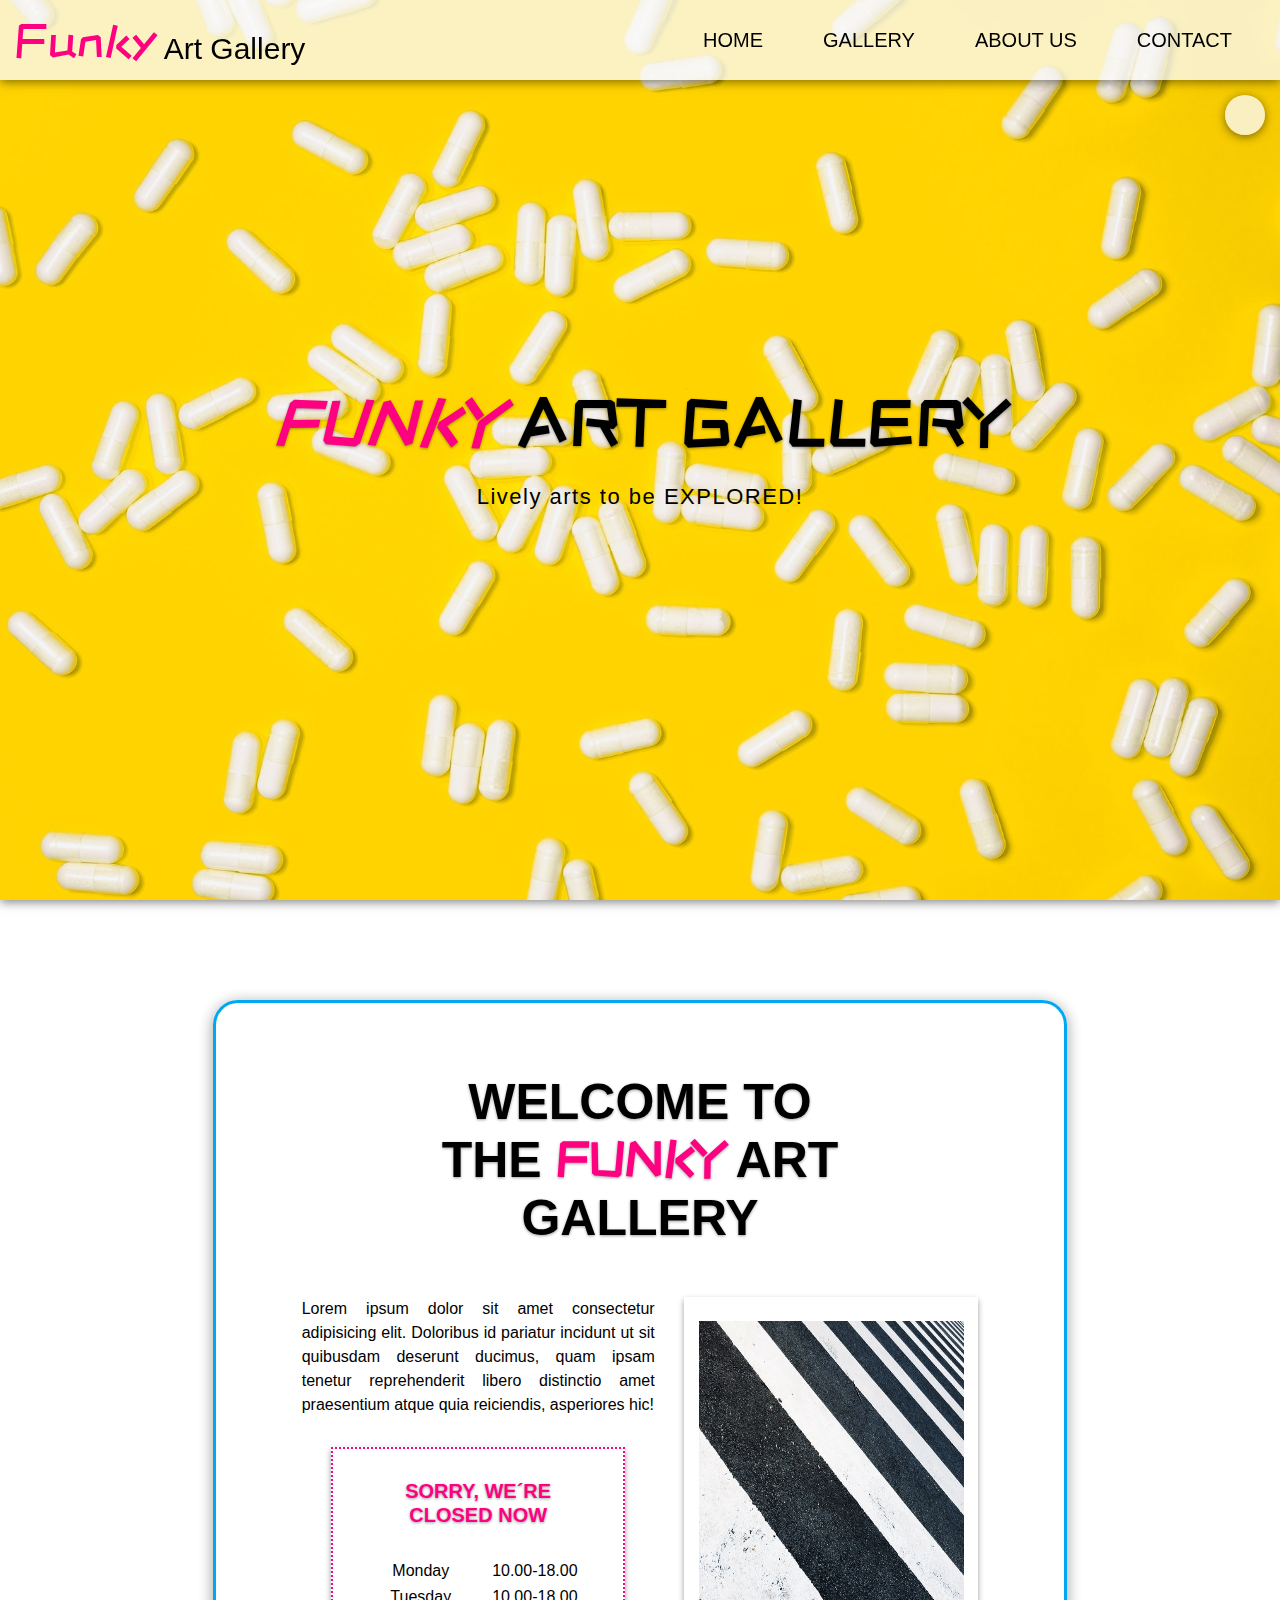
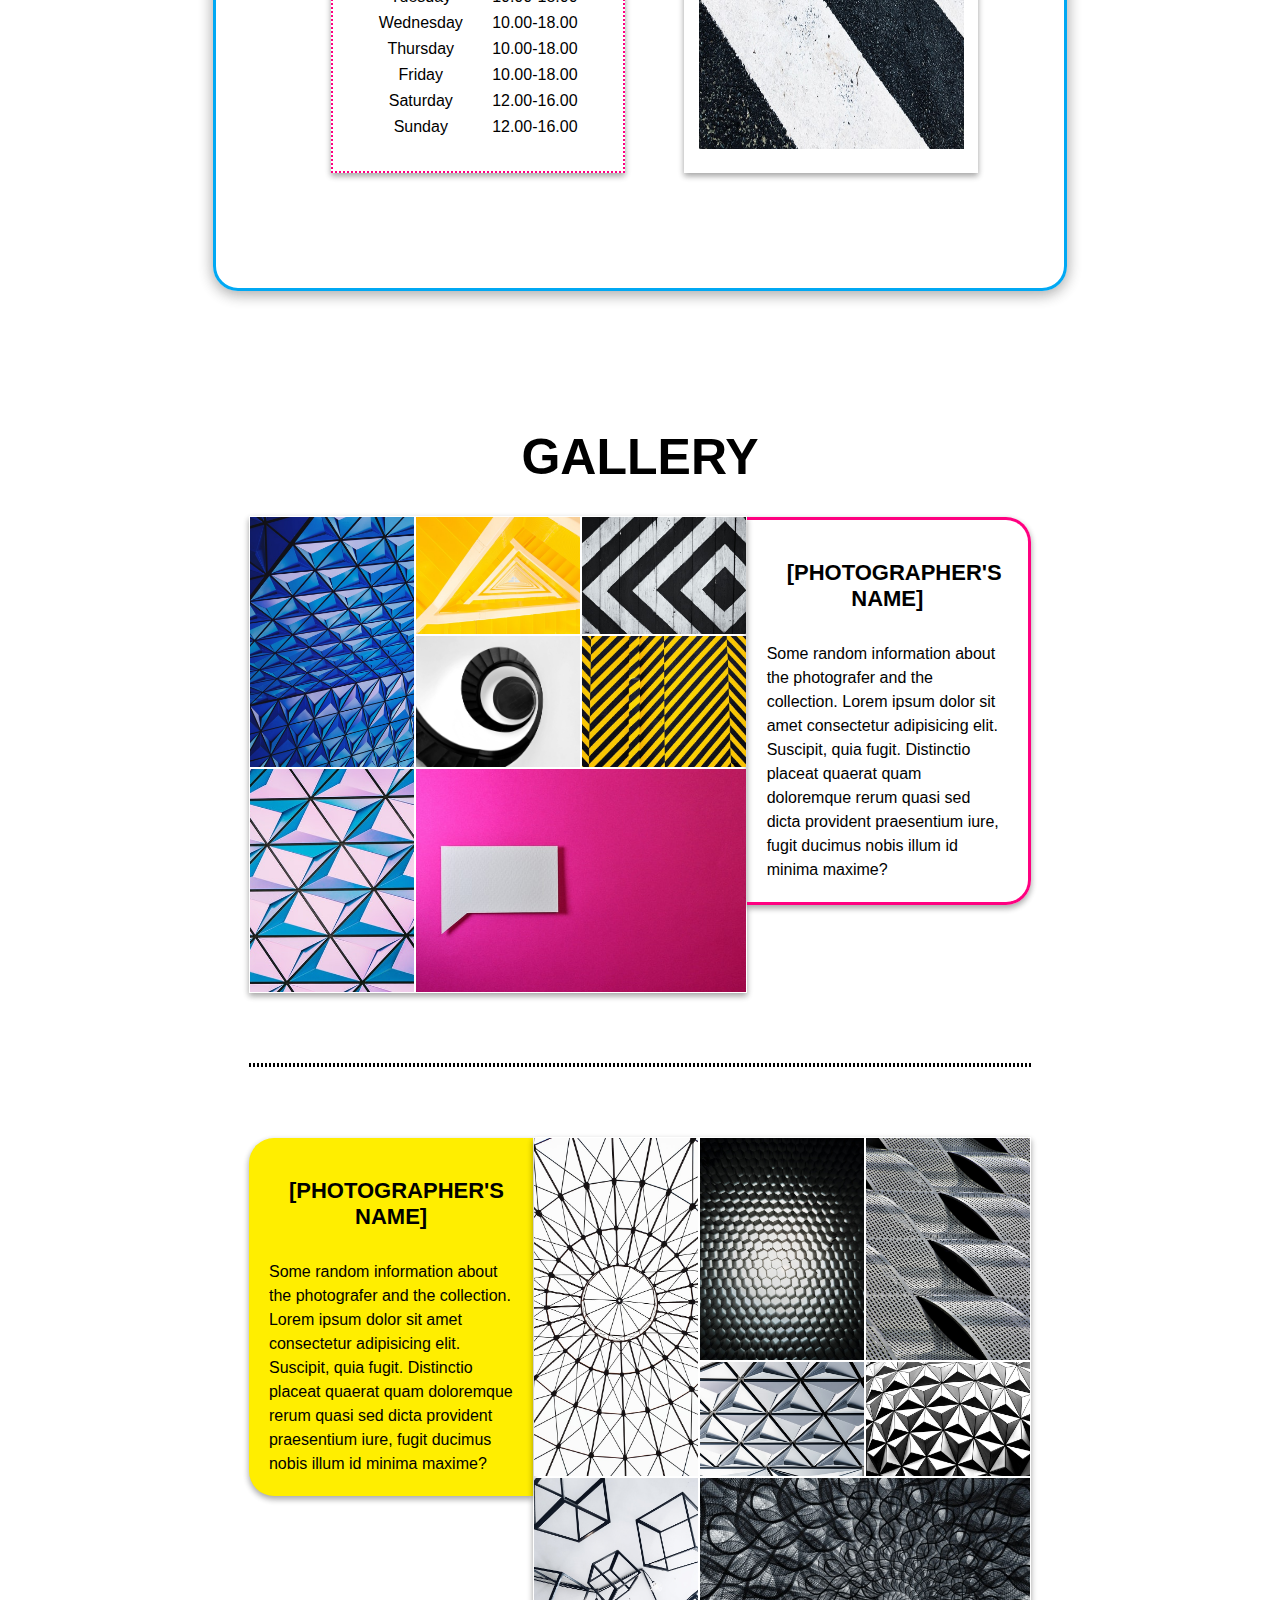
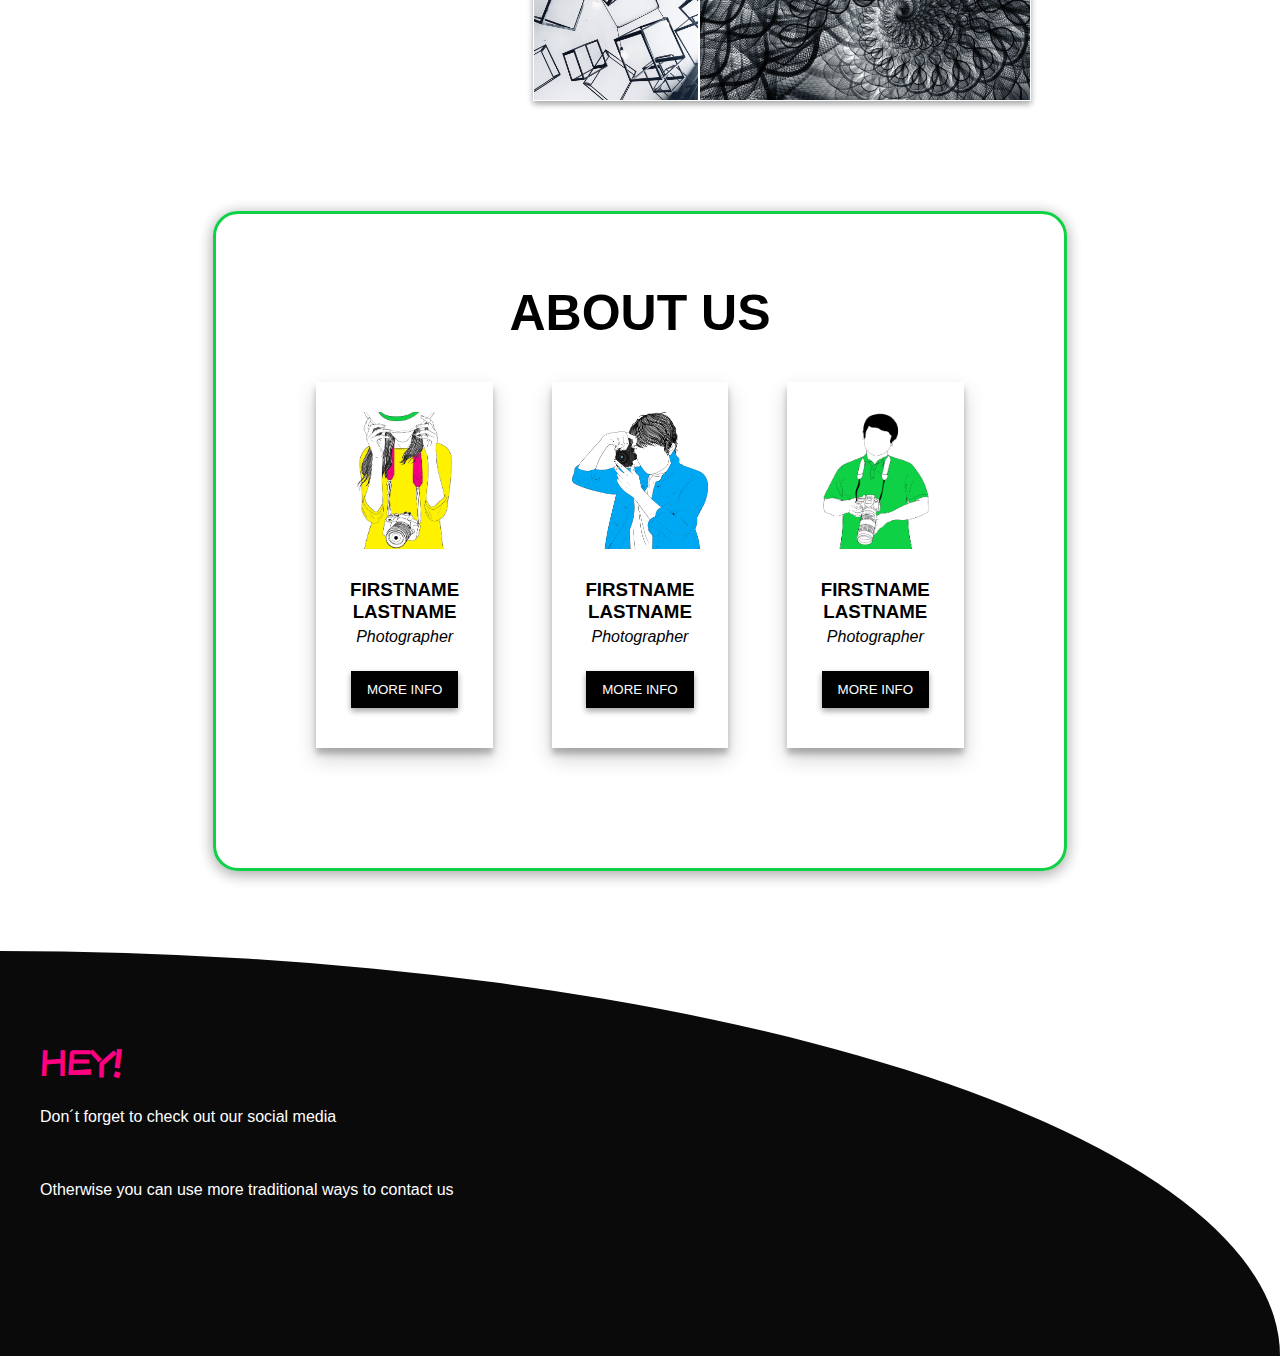
==== commit 94092841: "finished!" ====
--- a/index.html
+++ b/index.html
@@ -9,7 +9,7 @@
     <title>FUNKY Art Gallery</title>
 </head>
 
-<body>
+<body id="body">
     <!--header start-->
     <header>
         <nav class="navbar">
@@ -49,6 +49,12 @@
                 <h1><span>Funky</span> art gallery</h1>
                 <p>Lively arts to be EXPLORED!</p>
             </div>
+            <!--dark/light mode start-->
+            <div class ="landing-btn-wrapper">
+                <button id="landing-btn"><i class="fas fa-lightbulb"></i></button>
+                <span id="landing-text">Växla till mörkt läge</span>
+            </div>
+            <!--dark/light end-->
         </section>
         <!--landing section end-->
 
@@ -237,7 +243,7 @@
         </section>
         <!--gallery section end-->
 
-        <!--GALLERY MODAL START-->
+        <!--gallery modal start-->
         <section id="galleryModal">
             <div class="galleryModal-wrapper"><!--#images-section-->
                 <div class="modal-header">
@@ -252,12 +258,10 @@
                     <div id="thumbnails-wrapper">
 
                     </div>
-                
             </div>
         </section>
-        <!--GALLERY MODAL END-->
-
-        
+        <!--gallery modal end-->
+
         <!--anchor tag between sections-->
         <div class="anchor" id="about-section">
         </div>
@@ -309,7 +313,6 @@
             </div>
         </div>
         <!--about modal end-->
-
 
     </main>
     <!--main end-->
--- a/css/style.css
+++ b/css/style.css
@@ -1,4 +1,4 @@
-/*general styling*/
+/*********** GENERAL STYLING ***********/
 @import url('https://fonts.googleapis.com/css2?family=Dancing+Script&family=ZCOOL+KuaiLe&display=swap');
 * {
     box-sizing: border-box;
@@ -6,6 +6,10 @@
     padding: 0;
     scroll-behavior: smooth;
 } 
+body {
+    background-color: white;
+    color: black;
+}
 main {
     display: flex;
     flex-direction: column;
@@ -52,7 +56,7 @@
     }
 }  
 
-/*header/navbar*/
+/*********** HEADER/NAVBAR ***********/
 .navbar{
     height: 80px;
     width: 100%;
@@ -193,7 +197,7 @@
     }
 }
 
-/*landing section*/
+/*********** LANDING SECTION ***********/
 .landing-wrapper{
     position: relative;
     width: 100%;
@@ -244,7 +248,58 @@
     text-align: center;
 }
 
-/*intro-section*/
+/*light/dark button*/
+.landing-btn-wrapper{
+    position: relative;
+    position: fixed;
+        top: 95px;
+        right: 15px;
+    display: flex;
+    justify-content: center;
+    align-items: center;
+    width: 40px;
+    height: 40px;
+    border-radius: 50%;
+    font-size: 20px;
+    box-shadow: 0px 2px 10px 0px rgb(0 0 0 / 50%);
+    background-color: rgba(250, 250, 250, 0.774);
+}
+#landing-btn {
+    font-size: 22px;
+    background-color: transparent;
+    color: black;
+    border: 0;
+    z-index: 5;
+}
+.landing-btn-wrapper span {
+    visibility: hidden;
+    background-color: rgba(250, 250, 250, 0.774);
+    position: absolute;
+        top: 50px;
+        right: 10px;
+    opacity: 0;
+    width: 100px;
+    border-radius: 5px;
+    padding: 10px;
+    color: black;
+    font-family: Arial, Helvetica, sans-serif;
+    font-size: 14px;
+    text-align: center;
+    transition: 0.5s;
+    font-weight: normal;
+}
+.landing-btn-wrapper:hover span{
+    visibility: visible;
+    opacity: 1;
+}
+
+@media screen and (max-width:800px) {
+    .landing-btn-wrapper:hover span{
+        display: none;
+    }
+}
+
+/*********** INTRO SECTION ***********/
 .intro-wrapper {
         border: 3px solid #00a8f3;
         border-radius: 25px;;
@@ -304,6 +359,7 @@
     height: 90%;
     align-self: center;
 }
+
 @media screen and (max-width:800px) {
     .intro-wrapper {
         margin-bottom: 0;
@@ -319,7 +375,7 @@
     }
 }
 
-/*gallery-section*/
+/*********** GALLERY SECTION ***********/
 .gallery-wrap {
    padding-bottom: 0;
    padding-top: 20px;
@@ -338,7 +394,6 @@
     align-items: flex-end;
 }
 .gallery-info{
-    background-color: white;
     border: 3px solid rgb(255, 0, 128);
     border-left: 0;
     margin: 11px 0 10px 0;
@@ -354,6 +409,7 @@
     border-top-left-radius: 25px;
     border-bottom-left-radius: 25px;
     box-shadow: 0 3px 6px rgba(0,0,0,0.16), 0 3px 6px rgba(0,0,0,0.23);
+    color: black;
 }
 .gallery-info h3,
 .gallery-info-reverse h3{
@@ -369,7 +425,7 @@
     padding-top: 10px;
     font-family: Arial, Helvetica, sans-serif;
 }
-.dotted-line{
+.dotted-line {
     margin: 60px 0 60px 0;
     border: 2px dotted black;
 }
@@ -382,14 +438,6 @@
     justify-self: center;
     box-shadow: 0 3px 6px rgba(0,0,0,0.16), 0 3px 6px rgba(0,0,0,0.23);
 }
-.imgtext{
-    position: absolute;
-    text-align: left;
-    width: 100%;
-    bottom: 10px;
-    left: 0px;
-    z-index: 1;
-}
 .gallery-item{
     width: 100%;
     height: 100%;
@@ -416,48 +464,7 @@
     grid-row: span 2;
 }
 
-
-@media screen and (max-width:800px){
-    .gallery-wrap {
-        padding-top: 0;
-    }
-    .gallery-wrapper{
-        grid-template-columns: repeat(3,1fr);
-    }
-    .w-2{
-        grid-column: span 2;
-    }
-    .gallery-info{
-        border-left: 3px solid rgb(255, 0, 128);
-        border-radius: 25px;
-    }
-    .gallery-info-reverse{
-        border-radius: 25px;
-    }
-    .galleryModal-wrapper{
-        width: 90%;
-        height: 80%;
-    }
-}
-
-@media screen and (max-width:1500px){
-    .popUP{
-        max-width: 500px;
-    }
-}
-
-
-
-
-/******************* TO DO! *****************/
-
-/*  
-    - Justera så alla thumbs syns i mobilny. Strular om skärmen är smal
-*/
-
-/*******************************************/
-
-/*backup gallery - modal*/
+/*gallery - modal*/
 #galleryModal {
     display: none;
     justify-content: center;
@@ -489,7 +496,6 @@
     width: 100%;
     height: 500px;
     display: block;
-    /*object-fit: cover;*/
 }
 #thumbnails-wrapper {
     display: flex;
@@ -527,38 +533,54 @@
 #next-btn{
         right: 10px;  
 }
-/*********** MEDIA QUERY FOR OPEN GALLERY start ************/
-@media screen and (max-width: 800px) {
+@media screen and (max-width:800px){
+    .gallery-wrap {
+        padding-top: 0;
+    }
+    .gallery-wrapper{
+        grid-template-columns: repeat(3,1fr);
+    }
+    .w-2{
+        grid-column: span 2;
+    }
+    .gallery-info{
+        border-left: 3px solid rgb(255, 0, 128);
+        border-radius: 25px;
+    }
+    .gallery-info-reverse{
+        border-radius: 25px;
+    }
+
+    /*open gallery modal*/
     .galleryModal-wrapper{
         width: 400px;
         height: auto;
         display: flex;
     }
-        .image-wrapper{
-            position: relative;
-            width: auto;
-            height: auto;
-        }
-        #thumbnails-wrapper {
-            height: auto;
-            width: auto;
-            overflow: hidden;
-        }
-        .thumbnail {
-            display: flex;
-            width: auto;
-            cursor: pointer;
-            overflow: hidden;
-        }    
-}
-/*********** MEDIA QUERY FOR OPEN GALLERY end ************/
-/*about- section*/
+    .image-wrapper{
+        position: relative;
+        width: auto;
+        height: auto;
+    }
+    #thumbnails-wrapper {
+        height: auto;
+        width: auto;
+        overflow: hidden;
+    }
+    .thumbnail {
+        display: flex;
+        width: auto;
+        cursor: pointer;
+        overflow: hidden;
+    }    
+}
+
+/*********** ABOUT SECTION ***********/
 .about-wrapper {
-        /**/
-        border: 3px solid #0ed145;
-        border-radius: 25px;;
-        box-shadow: 0 3px 15px rgba(0,0,0,0.16), 0 3px 15px rgba(0,0,0,0.23 );
-        margin-bottom: 80px;      
+    border: 3px solid #0ed145;
+    border-radius: 25px;
+    box-shadow: 0 3px 15px rgba(0,0,0,0.16), 0 3px 15px rgba(0,0,0,0.23 );
+    margin-bottom: 80px;      
 }
 .about-wrapper h2 {
     margin-top: 60px;
@@ -577,6 +599,7 @@
     margin-top: 20px;
     background-color: white;
     box-shadow: 0 10px 20px rgba(0,0,0,0.19), 0 6px 6px rgba(0,0,0,0.23);
+    color: black;
 }
 .card img{
     width: 100%;
@@ -611,7 +634,6 @@
     box-shadow: 0 14px 28px rgba(0,0,0,0.25), 0 10px 10px rgba(0,0,0,0.22);
 }
 
-
 /*about - modal*/ 
 .aboutModal {
     display: none;
@@ -642,7 +664,6 @@
     align-items: center;
     padding: 12px 15px 12px 10px;
     background-color:white;
-    
     border-top-left-radius: 5px;
     border-top-right-radius: 5px;
     box-shadow: 0px 0px 10px rgba(0, 0, 0, 0.4);
@@ -699,7 +720,7 @@
     }
 }
 
-/*contact - section (footer)*/
+/*********** CONTACT SECTION/FOOTER ***********/
 .footer-anchor{
     margin-bottom: 0;
 }
